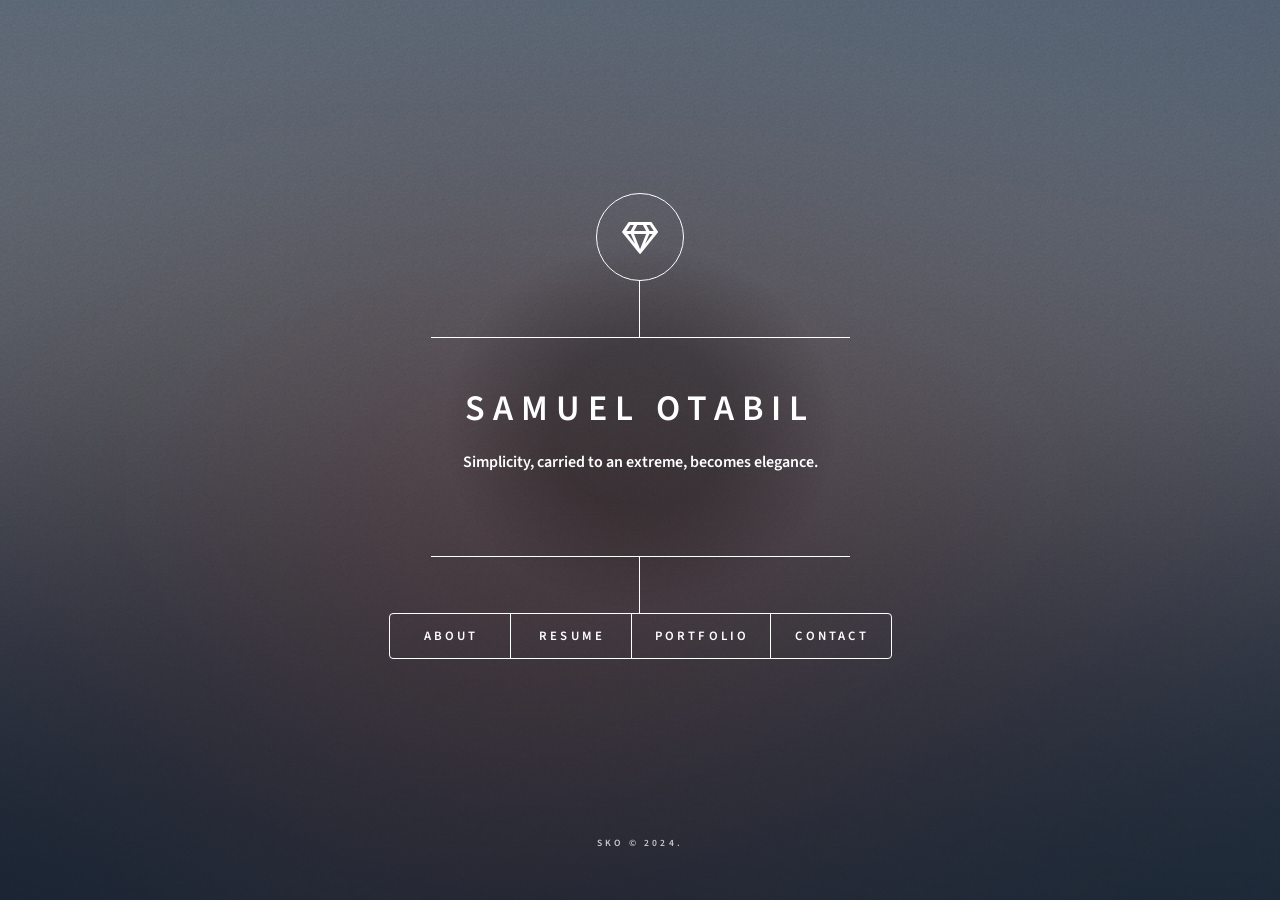
==== index.html @ 0bd9c97e "update content" ====
<!DOCTYPE HTML>

<html>
	<head>
		<title>Samuel Kojo Otabil | PORTFOLIO</title>
		<meta charset="utf-8" />
		<meta name="viewport" content="width=device-width, initial-scale=1, user-scalable=no" />
		<link rel="stylesheet" href="assets/css/main.css" />
		<noscript><link rel="stylesheet" href="assets/css/noscript.css" /></noscript>
	</head>
	<body class="is-preload">

		<!-- Wrapper -->
			<div id="wrapper">

				<!-- Header -->
					<header id="header">
						<div class="logo">
							<span class="icon fa-gem"></span>
						</div>
						<div class="content">
							<div class="inner">
								<h1>SAMUEL OTABIL</h1>
								<b>Simplicity, carried to an extreme, <b>becomes elegance</b>.</p>
								
							</div>
						</div>
						<nav>
							<ul>
								<li><a href="#about">About</a></li>
								<li><a href="#intro">Resume</a></li>
								<li><a href="#work">Portfolio</a></li>
								<li><a href="#contact">Contact</a></li>
								
							</ul>
						</nav>
					</header>

				<!-- Main -->
					<div id="main">

						<!-- Intro -->
						<article id="intro">
							<h2 class="major">Resume</h2>
							<span class="image main"><img src="images/pic01.jpg" alt="Profile Picture" /></span>
							
							<section>
								<h3>Professional Summary</h3>
								<p>A creative and innovative architect with a strong background in designing functional and aesthetically pleasing spaces. Proficient in integrating modern design principles with practical solutions to meet clients' needs. Experienced in managing projects from concept through completion and adept at collaborating with diverse teams.</p>
							</section>
							
							<section>
								<h3>Experience</h3>
								<p>With extensive experience in architectural design, I have successfully led and executed various residential and commercial projects. My expertise includes:</p>
								<ul>
									<li>Developing comprehensive architectural plans and designs.</li>
									<li>Coordinating with clients, engineers, and contractors to ensure project success.</li>
									<li>Utilizing advanced design software and techniques to create innovative solutions.</li>
								</ul>
							</section>
							
							<section>
								<h3>Education</h3>
								<p>Graduated with a degree in Architecture from the Kwame Nkrumah University of Science and Technology - KNUST, where I gained a strong foundation in design principles, and building systems. Relevant coursework included advanced design studio, structural analysis, and urban planning.</p>
							</section>
							
							<section>
								<h3>Skills</h3>
	
								<ul>
									<li>Creative Exploration
										<p>Exploring unique and imaginative architectural concepts to push the boundaries of traditional design.</p>
									</li>
									
									<li>Attention to Detail
										<p>Meticulous focus on every aspect of design and construction to ensure high-quality results.</p>
									</li>
									
									<li>Model Making and Product Design
										<p>Creating physical and digital models to visualize and refine architectural concepts effectively.</p>
									</li>
									
									<li>Artistic Sensibility
										<p>Applying a refined sense of aesthetics to enhance the visual and functional appeal of spaces.</p>
									</li>
								
									<li>Architectural Design and Planning
										<p>Developing comprehensive design plans that balance functionality, aesthetics, and client needs.</p>
									</li>
									
									<li>Proficiency in Revit, AutoCAD, SketchUp, Lumion, Corona, and VRay
										<p>Skilled in using advanced software for detailed design, visualization, and rendering.</p>
									</li>
									
									<li>Strong Understanding of Building Codes and Regulations
										<p>Ensuring designs comply with all relevant codes and regulations for safety and legality.</p>
									</li>
									
									<li>Project Management and Client Relations
										<p>Managing projects efficiently and maintaining clear communication with clients throughout the process.</p>
									</li>
									
									<li>Creative Problem Solving and Innovative Design Solutions
										<p>Finding innovative solutions to design challenges and creating unique architectural solutions.</p>
									</li>
									
									<li>Leadership and Team Collaboration
										<p>Leading and collaborating with teams to drive projects to successful completion.</p>
									</li>
								</ul>
							</section>
							
							<section>
								<h3>Portfolio</h3>
								<p>Explore my <a href="#work">portfolio</a> to see examples of my recent architectural projects and design work.</p>
							</section>
						</article>
						

						<!-- Work -->
						<article id="work">
							<h2 class="major">Work</h2>
							
							<section>
								<h3>Eddie's Residence</h3>
								<span class="image main"><img src="images/project1a.jpg" alt="Eddie's Residence" /></span>
								<button><a href="#project1">See More</a></button>
							</section>
							<br>
							
							<section>
								<h3>Casa Crispina</h3>
								<span class="image main"><img src="images/project2a.jpg" alt="Casa Crispina" /></span>
								<button><a href="#project2">See More</a></button>
							</section>
							<br>
							
							<section>
								<h3>Shama Residence</h3>
								<span class="image main"><img src="images/project3a.jpg" alt="Shama Residence" /></span>
								<button><a href="#project3">See More</a></button>
							</section>
							<br>
							
							<section>
								<h3>Bentsil Residence</h3>
								<span class="image main"><img src="images/project4a.jpg" alt="Bentsil Residence" /></span>
								<button><a href="#project4">See More</a></button>
							</section>
							<br>
							
							<section>
								<h3>Villa Harmonia</h3>
								<span class="image main"><img src="images/project5a.jpg" alt="Villa Harmonia" /></span>
								<button><a href="#project5">See More</a></button>
							</section>
							<br>
						</article>
						
						
						</article>
	<!--Project Pages-->
									
<!--Project 1 Page-->
<article id="project1">
    <section>
        <h3>Eddie's Residence</h3>
        <p>This modern residence was designed with a focus on natural light and open spaces. The use of large windows and minimalist interior design elements creates a seamless blend between indoor and outdoor environments, making it an ideal living space for those who appreciate contemporary aesthetics.</p>
        <span class="image main"><img src="images/project1a.jpg" alt="Eddie's Residence" /></span>
        <span class="image main"><img src="images/project1b.jpg" alt="Eddie's Residence" /></span>
        <span class="image main"><img src="images/project1c.jpg" alt="Eddie's Residence" /></span>
    </section>
</article>

<!--Project 2 Page-->
<article id="project2">
    <section>
        <h3>Casa Crispina</h3>
        <p>Casa Crispina combines traditional architectural elements with modern design techniques. The residence features a unique blend of stone and wood materials, offering a warm and inviting atmosphere. The interior is designed to maximize space while maintaining a cozy and intimate environment.</p>
        <span class="image main"><img src="images/project2a.jpg" alt="Casa Crispina" /></span>
        <span class="image main"><img src="images/project2b.jpg" alt="Casa Crispina" /></span>
        <span class="image main"><img src="images/project2c.jpg" alt="Casa Crispina" /></span>
    </section>
</article>

<!--Project 3 Page-->
<article id="project3">
    <section>
        <h3>Shama Residence</h3>
        <p>Shama Residence is an example of sustainable architecture. The design incorporates eco-friendly materials and energy-efficient systems, making it a model for environmentally conscious living. The residence is both stylish and functional, with an emphasis on reducing the environmental footprint.</p>
        <span class="image main"><img src="images/project3a.jpg" alt="Shama Residence" /></span>
        <span class="image main"><img src="images/project3b.jpg" alt="Shama Residence" /></span>
        <span class="image main"><img src="images/project3c.jpg" alt="Shama Residence" /></span>
        <span class="image main"><img src="images/project3d.jpg" alt="Shama Residence" /></span>
    </section>
</article>

<!--Project 4 Page-->
<article id="project4">
    <section>
        <h3>Bentsil Residence</h3>
        <p>Bentsil Residence is designed to provide luxury living in an urban setting. The residence features high-end finishes, spacious rooms, and a layout that prioritizes both privacy and comfort. Its elegant design is complemented by cutting-edge technology, offering a sophisticated living experience.</p>
        <span class="image main"><img src="images/project4a.jpg" alt="Bentsil Residence" /></span>
        <span class="image main"><img src="images/project4b.jpg" alt="Bentsil Residence" /></span>
        <span class="image main"><img src="images/project4c.jpg" alt="Bentsil Residence" /></span>
        <span class="image main"><img src="images/project4d.jpg" alt="Bentsil Residence" /></span>
        <span class="image main"><img src="images/project4e.jpg" alt="Bentsil Residence" /></span>
    </section>
</article>

<!--Project 5 Page-->
<article id="project5">
    <section>
        <h3>Villa Harmonia</h3>
        <p>Villa Harmonia is a serene retreat located in the countryside. The design emphasizes harmony with nature, featuring expansive gardens, water features, and natural materials. The villa offers a peaceful escape from the city, with spaces designed for relaxation and contemplation.</p>
        <span class="image main"><img src="images/project5a.jpg" alt="Villa Harmonia" /></span>
        <span class="image main"><img src="images/project5b.png" alt="Villa Harmonia" /></span>
        <span class="image main"><img src="images/project5c.png" alt="Villa Harmonia" /></span>
        <span class="image main"><img src="images/project5d.png" alt="Villa Harmonia" /></span>
        <span class="image main"><img src="images/project5e.jpg" alt="Villa Harmonia" /></span>
        <span class="image main"><img src="images/project5f.jpg" alt="Villa Harmonia" /></span>
    </section>
</article>

<!--Project 6 Page-->
<article id="project6">
    <section>
        <h3>Another Villa</h3>
        <p>Another Villa is a modern architectural masterpiece designed to offer luxury and comfort. The villa features sleek lines, open spaces, and an emphasis on indoor-outdoor living. It is an ideal home for those who appreciate contemporary design and high-end amenities.</p>
        <span class="image main"><img src="images/project6a.jpg" alt="Another Villa" /></span>
        <span class="image main"><img src="images/project6b.png" alt="Another Villa" /></span>
        <span class="image main"><img src="images/project6c.png" alt="Another Villa" /></span>
        <span class="image main"><img src="images/project6d.png" alt="Another Villa" /></span>
        <span class="image main"><img src="images/project6e.jpg" alt="Another Villa" /></span>
        <span class="image main"><img src="images/project6f.jpg" alt="Another Villa" /></span>
    </section>
</article>

					
	


	

						
						
						
					


						<!-- About -->
							<article id="about">
								<h2 class="major">About</h2>
								<blockquote style="text-transform:uppercase;">Simplicity, carried to an extreme, <b>becomes elegance</b>.</blockquote>

								<span class="image main"><img src="images/pic03.jpg" alt="image of Samuel Otabil" /></span>
								<p>I am Samuel Kojo Otabil, an aspiring architect deeply passionate about the intersection of art and design. My journey has led me to explore and refine my skills in various creative fields, including music, photography, and architecture. Driven by a meticulous attention to detail, I have also delved into model making and product design.
									<br><br> 
								I believe that true elegance and sophistication in architecture and design emerge from a keen attention to detail and a thoughtful approach. This philosophy guides my work and shapes my exploration within the field.
													
							</p>
							</article>

						<!-- Contact -->
						<article id="contact">
							<h2 class="major">Contact</h2>
							
							<p>If you have any inquiries, project proposals, or just want to connect, feel free to reach out through the social media platforms listed below. I'm always open to discussing new ideas and opportunities.</p>
							
							<ul class="icons">
								<li><a href="#" class="icon brands fa-twitter"><span class="label">Twitter</span></a></li>
								<li><a href="#" class="icon brands fa-facebook-f"><span class="label">Facebook</span></a></li>
								<li><a href="#" class="icon brands fa-instagram"><span class="label">Instagram</span></a></li>
								<li><a href="#" class="icon brands fa-linkedin"><span class="label">Linkedin</span></a></li>
							</ul>
						</article>
						
					</div>

				<!-- Footer -->
					<footer id="footer">
						<p class="copyright"> SKO &copy; 2024</a>.</p>
					</footer>

			</div>

		<!-- BG -->
			<div id="bg"></div>

		<!-- Scripts -->
			<script src="assets/js/jquery.min.js"></script>
			<script src="assets/js/browser.min.js"></script>
			<script src="assets/js/breakpoints.min.js"></script>
			<script src="assets/js/util.js"></script>
			<script src="assets/js/main.js"></script>

	</body>
</html>
---- assets/css/main.css ----
@import url(fontawesome-all.min.css);
@import url("https://fonts.googleapis.com/css?family=Source+Sans+Pro:300italic,600italic,300,600");



html, body, div, span, applet, object,
iframe, h1, h2, h3, h4, h5, h6, p, blockquote,
pre, a, abbr, acronym, address, big, cite,
code, del, dfn, em, img, ins, kbd, q, s, samp,
small, strike, strong, sub, sup, tt, var, b,
u, i, center, dl, dt, dd, ol, ul, li, fieldset,
form, label, legend, table, caption, tbody,
tfoot, thead, tr, th, td, article, aside,
canvas, details, embed, figure, figcaption,
footer, header, hgroup, menu, nav, output, ruby,
section, summary, time, mark, audio, video {
	margin: 0;
	padding: 0;
	border: 0;
	font-size: 100%;
	font: inherit;
	vertical-align: baseline;}

article, aside, details, figcaption, figure,
footer, header, hgroup, menu, nav, section {
	display: block;}

body {
	line-height: 1;
}

ol, ul {
	list-style: none;
}

blockquote, q {
	quotes: none;
}

	blockquote:before, blockquote:after, q:before, q:after {
		content: '';
		content: none;
	}

table {
	border-collapse: collapse;
	border-spacing: 0;
}

body {
	-webkit-text-size-adjust: none;
}

mark {
	background-color: transparent;
	color: inherit;
}

input::-moz-focus-inner {
	border: 0;
	padding: 0;
}

input, select, textarea {
	-moz-appearance: none;
	-webkit-appearance: none;
	-ms-appearance: none;
	appearance: none;
}

/* Basic */

	@-ms-viewport {
		width: device-width;
	}

	@media screen and (max-width: 480px) {

		html, body {
			min-width: 320px;
		}

	}

	html {
		box-sizing: border-box;
	}

	*, *:before, *:after {
		box-sizing: inherit;
	}

	body {
		background: #1b1f22;
	}

		body.is-preload *, body.is-preload *:before, body.is-preload *:after {
			-moz-animation: none !important;
			-webkit-animation: none !important;
			-ms-animation: none !important;
			animation: none !important;
			-moz-transition: none !important;
			-webkit-transition: none !important;
			-ms-transition: none !important;
			transition: none !important;
		}

/* Type */

	html {
		font-size: 16pt;
	}

		@media screen and (max-width: 1680px) {

			html {
				font-size: 12pt;
			}

		}

		@media screen and (max-width: 736px) {

			html {
				font-size: 11pt;
			}

		}

		@media screen and (max-width: 360px) {

			html {
				font-size: 10pt;
			}

		}

	body, input, select, textarea {
		color: #ffffff;
		font-family: "Source Sans Pro", sans-serif;
		font-weight: 300;
		font-size: 1rem;
		line-height: 1.65;
	}

	a {
		-moz-transition: color 0.2s ease-in-out, background-color 0.2s ease-in-out, border-bottom-color 0.2s ease-in-out;
		-webkit-transition: color 0.2s ease-in-out, background-color 0.2s ease-in-out, border-bottom-color 0.2s ease-in-out;
		-ms-transition: color 0.2s ease-in-out, background-color 0.2s ease-in-out, border-bottom-color 0.2s ease-in-out;
		transition: color 0.2s ease-in-out, background-color 0.2s ease-in-out, border-bottom-color 0.2s ease-in-out;
		border-bottom: dotted 1px rgba(255, 255, 255, 0.5);
		text-decoration: none;
		color: inherit;
	}

		a:hover {
			border-bottom-color: transparent;
		}

	strong, b {
		color: #ffffff;
		font-weight: 600;
	}

	em, i {
		font-style: italic;
	}

	p {
		margin: 0 0 2rem 0;
	}

	h1, h2, h3, h4, h5, h6 {
		color: #ffffff;
		font-weight: 600;
		line-height: 1.5;
		margin: 0 0 1rem 0;
		text-transform: uppercase;
		letter-spacing: 0.2rem;
	}

		h1 a, h2 a, h3 a, h4 a, h5 a, h6 a {
			color: inherit;
			text-decoration: none;
		}

		h1.major, h2.major, h3.major, h4.major, h5.major, h6.major {
			border-bottom: solid 1px #ffffff;
			width: -moz-max-content;
			width: -webkit-max-content;
			width: -ms-max-content;
			width: max-content;
			padding-bottom: 0.5rem;
			margin: 0 0 2rem 0;
		}

	h1 {
		font-size: 2.25rem;
		line-height: 1.3;
		letter-spacing: 0.5rem;
	}

	h2 {
		font-size: 1.5rem;
		line-height: 1.4;
		letter-spacing: 0.5rem;
	}

	h3 {
		font-size: 1rem;
	}

	h4 {
		font-size: 0.8rem;
	}

	h5 {
		font-size: 0.7rem;
	}

	h6 {
		font-size: 0.6rem;
	}

	@media screen and (max-width: 736px) {

		h1 {
			font-size: 1.75rem;
			line-height: 1.4;
		}

		h2 {
			font-size: 1.25em;
			line-height: 1.5;
		}

	}

	sub {
		font-size: 0.8rem;
		position: relative;
		top: 0.5rem;
	}

	sup {
		font-size: 0.8rem;
		position: relative;
		top: -0.5rem;
	}

	blockquote {
		border-left: solid 4px #ffffff;
		font-style: italic;
		margin: 0 0 2rem 0;
		padding: 0.5rem 0 0.5rem 2rem;
	}

	code {
		background: rgba(255, 255, 255, 0.075);
		border-radius: 4px;
		font-family: "Courier New", monospace;
		font-size: 0.9rem;
		margin: 0 0.25rem;
		padding: 0.25rem 0.65rem;
	}

	pre {
		-webkit-overflow-scrolling: touch;
		font-family: "Courier New", monospace;
		font-size: 0.9rem;
		margin: 0 0 2rem 0;
	}

		pre code {
			display: block;
			line-height: 1.75;
			padding: 1rem 1.5rem;
			overflow-x: auto;
		}

	hr {
		border: 0;
		border-bottom: solid 1px #ffffff;
		margin: 2.75rem 0;
	}

	.align-left {
		text-align: left;
	}

	.align-center {
		text-align: center;
	}

	.align-right {
		text-align: right;
	}

/* Form */

	form {
		margin: 0 0 2rem 0;
	}

		form > :last-child {
			margin-bottom: 0;
		}

		form > .fields {
			display: -moz-flex;
			display: -webkit-flex;
			display: -ms-flex;
			display: flex;
			-moz-flex-wrap: wrap;
			-webkit-flex-wrap: wrap;
			-ms-flex-wrap: wrap;
			flex-wrap: wrap;
			width: calc(100% + 3rem);
			margin: -1.5rem 0 2rem -1.5rem;
		}

			form > .fields > .field {
				-moz-flex-grow: 0;
				-webkit-flex-grow: 0;
				-ms-flex-grow: 0;
				flex-grow: 0;
				-moz-flex-shrink: 0;
				-webkit-flex-shrink: 0;
				-ms-flex-shrink: 0;
				flex-shrink: 0;
				padding: 1.5rem 0 0 1.5rem;
				width: calc(100% - 1.5rem);
			}

				form > .fields > .field.half {
					width: calc(50% - 0.75rem);
				}

				form > .fields > .field.third {
					width: calc(100%/3 - 0.5rem);
				}

				form > .fields > .field.quarter {
					width: calc(25% - 0.375rem);
				}

		@media screen and (max-width: 480px) {

			form > .fields {
				width: calc(100% + 3rem);
				margin: -1.5rem 0 2rem -1.5rem;
			}

				form > .fields > .field {
					padding: 1.5rem 0 0 1.5rem;
					width: calc(100% - 1.5rem);
				}

					form > .fields > .field.half {
						width: calc(100% - 1.5rem);
					}

					form > .fields > .field.third {
						width: calc(100% - 1.5rem);
					}

					form > .fields > .field.quarter {
						width: calc(100% - 1.5rem);
					}

		}

	label {
		color: #ffffff;
		display: block;
		font-size: 0.8rem;
		font-weight: 300;
		letter-spacing: 0.2rem;
		line-height: 1.5;
		margin: 0 0 1rem 0;
		text-transform: uppercase;
	}

	input[type="text"],
	input[type="password"],
	input[type="email"],
	input[type="tel"],
	select,
	textarea {
		-moz-appearance: none;
		-webkit-appearance: none;
		-ms-appearance: none;
		appearance: none;
		-moz-transition: border-color 0.2s ease-in-out, box-shadow 0.2s ease-in-out, background-color 0.2s ease-in-out;
		-webkit-transition: border-color 0.2s ease-in-out, box-shadow 0.2s ease-in-out, background-color 0.2s ease-in-out;
		-ms-transition: border-color 0.2s ease-in-out, box-shadow 0.2s ease-in-out, background-color 0.2s ease-in-out;
		transition: border-color 0.2s ease-in-out, box-shadow 0.2s ease-in-out, background-color 0.2s ease-in-out;
		background-color: transparent;
		border-radius: 4px;
		border: solid 1px #ffffff;
		color: inherit;
		display: block;
		outline: 0;
		padding: 0 1rem;
		text-decoration: none;
		width: 100%;
	}

		input[type="text"]:invalid,
		input[type="password"]:invalid,
		input[type="email"]:invalid,
		input[type="tel"]:invalid,
		select:invalid,
		textarea:invalid {
			box-shadow: none;
		}

		input[type="text"]:focus,
		input[type="password"]:focus,
		input[type="email"]:focus,
		input[type="tel"]:focus,
		select:focus,
		textarea:focus {
			background: rgba(255, 255, 255, 0.075);
			border-color: #ffffff;
			box-shadow: 0 0 0 1px #ffffff;
		}

	select {
		background-image: url("data:image/svg+xml;charset=utf8,%3Csvg xmlns='http://www.w3.org/2000/svg' width='40' height='40' preserveAspectRatio='none' viewBox='0 0 40 40'%3E%3Cpath d='M9.4,12.3l10.4,10.4l10.4-10.4c0.2-0.2,0.5-0.4,0.9-0.4c0.3,0,0.6,0.1,0.9,0.4l3.3,3.3c0.2,0.2,0.4,0.5,0.4,0.9 c0,0.4-0.1,0.6-0.4,0.9L20.7,31.9c-0.2,0.2-0.5,0.4-0.9,0.4c-0.3,0-0.6-0.1-0.9-0.4L4.3,17.3c-0.2-0.2-0.4-0.5-0.4-0.9 c0-0.4,0.1-0.6,0.4-0.9l3.3-3.3c0.2-0.2,0.5-0.4,0.9-0.4S9.1,12.1,9.4,12.3z' fill='%23ffffff' /%3E%3C/svg%3E");
		background-size: 1.25rem;
		background-repeat: no-repeat;
		background-position: calc(100% - 1rem) center;
		height: 2.75rem;
		padding-right: 2.75rem;
		text-overflow: ellipsis;
	}

		select option {
			color: #ffffff;
			background: #1b1f22;
		}

		select:focus::-ms-value {
			background-color: transparent;
		}

		select::-ms-expand {
			display: none;
		}

	input[type="text"],
	input[type="password"],
	input[type="email"],
	select {
		height: 2.75rem;
	}

	textarea {
		padding: 0.75rem 1rem;
	}

	input[type="checkbox"],
	input[type="radio"] {
		-moz-appearance: none;
		-webkit-appearance: none;
		-ms-appearance: none;
		appearance: none;
		display: block;
		float: left;
		margin-right: -2rem;
		opacity: 0;
		width: 1rem;
		z-index: -1;
	}

		input[type="checkbox"] + label,
		input[type="radio"] + label {
			text-decoration: none;
			-moz-user-select: none;
			-webkit-user-select: none;
			-ms-user-select: none;
			user-select: none;
			color: #ffffff;
			cursor: pointer;
			display: inline-block;
			font-size: 0.8rem;
			font-weight: 300;
			margin: 0 0 0.5rem 0;
			padding-left: 2.65rem;
			padding-right: 0.75rem;
			position: relative;
		}

			input[type="checkbox"] + label:before,
			input[type="radio"] + label:before {
				-moz-osx-font-smoothing: grayscale;
				-webkit-font-smoothing: antialiased;
				display: inline-block;
				font-style: normal;
				font-variant: normal;
				text-rendering: auto;
				line-height: 1;
				text-transform: none !important;
				font-family: 'Font Awesome 5 Free';
				font-weight: 900;
			}

			input[type="checkbox"] + label:before,
			input[type="radio"] + label:before {
				-moz-transition: border-color 0.2s ease-in-out, box-shadow 0.2s ease-in-out, background-color 0.2s ease-in-out;
				-webkit-transition: border-color 0.2s ease-in-out, box-shadow 0.2s ease-in-out, background-color 0.2s ease-in-out;
				-ms-transition: border-color 0.2s ease-in-out, box-shadow 0.2s ease-in-out, background-color 0.2s ease-in-out;
				transition: border-color 0.2s ease-in-out, box-shadow 0.2s ease-in-out, background-color 0.2s ease-in-out;
				border-radius: 4px;
				border: solid 1px #ffffff;
				content: '';
				display: inline-block;
				height: 1.65rem;
				left: 0;
				line-height: 1.65rem;
				position: absolute;
				text-align: center;
				top: -0.15rem;
				width: 1.65rem;
			}

		input[type="checkbox"]:checked + label:before,
		input[type="radio"]:checked + label:before {
			background: #ffffff !important;
			border-color: #ffffff !important;
			color: #1b1f22;
			content: '\f00c';
		}

		input[type="checkbox"]:focus + label:before,
		input[type="radio"]:focus + label:before {
			background: rgba(255, 255, 255, 0.075);
			border-color: #ffffff;
			box-shadow: 0 0 0 1px #ffffff;
		}

	input[type="checkbox"] + label:before {
		border-radius: 4px;
	}

	input[type="radio"] + label:before {
		border-radius: 100%;
	}

	::-webkit-input-placeholder {
		color: rgba(255, 255, 255, 0.5) !important;
		opacity: 1.0;
	}

	:-moz-placeholder {
		color: rgba(255, 255, 255, 0.5) !important;
		opacity: 1.0;
	}

	::-moz-placeholder {
		color: rgba(255, 255, 255, 0.5) !important;
		opacity: 1.0;
	}

	:-ms-input-placeholder {
		color: rgba(255, 255, 255, 0.5) !important;
		opacity: 1.0;
	}

	.formerize-placeholder {
		color: rgba(255, 255, 255, 0.5) !important;
		opacity: 1.0;
	}

/* Box */

	.box {
		border-radius: 4px;
		border: solid 1px #ffffff;
		margin-bottom: 2rem;
		padding: 1.5em;
	}

		.box > :last-child,
		.box > :last-child > :last-child,
		.box > :last-child > :last-child > :last-child {
			margin-bottom: 0;
		}

		.box.alt {
			border: 0;
			border-radius: 0;
			padding: 0;
		}

/* Icon */

	.icon {
		text-decoration: none;
		border-bottom: none;
		position: relative;
	}

		.icon:before {
			-moz-osx-font-smoothing: grayscale;
			-webkit-font-smoothing: antialiased;
			display: inline-block;
			font-style: normal;
			font-variant: normal;
			text-rendering: auto;
			line-height: 1;
			text-transform: none !important;
			font-family: 'Font Awesome 5 Free';
			font-weight: 400;
		}

		.icon > .label {
			display: none;
		}

		.icon:before {
			line-height: inherit;
		}

		.icon.solid:before {
			font-weight: 900;
		}

		.icon.brands:before {
			font-family: 'Font Awesome 5 Brands';
		}

/* Image */

	.image {
		border-radius: 4px;
		border: 0;
		display: inline-block;
		position: relative;
	}

		.image:before {
			pointer-events: none;
			background-image: url("../../images/overlay.png");
			background-color: rgba(19, 21, 25, 0.5);
			border-radius: 4px;
			content: '';
			display: block;
			height: 100%;
			left: 0;
			opacity: 0.5;
			position: absolute;
			top: 0;
			width: 100%;
		}

		.image img {
			border-radius: 4px;
			display: block;
		}

		.image.left, .image.right {
			max-width: 40%;
		}

			.image.left img, .image.right img {
				width: 100%;
			}

		.image.left {
			float: left;
			padding: 0 1.5em 1em 0;
			top: 0.25em;
		}

		.image.right {
			float: right;
			padding: 0 0 1em 1.5em;
			top: 0.25em;
		}

		.image.fit {
			display: block;
			margin: 0 0 2rem 0;
			width: 100%;
		}

			.image.fit img {
				width: 100%;
			}

		.image.main {
			display: block;
			margin: 2.5rem 0;
			width: 100%;
		}

			.image.main img {
				width: 100%;
			}

		@media screen and (max-width: 736px) {

			.image.main {
				margin: 2rem 0;
			}

		}

		@media screen and (max-width: 480px) {

			.image.main {
				margin: 1.5rem 0;
			}

		}

/* List */

	ol {
		list-style: decimal;
		margin: 0 0 2rem 0;
		padding-left: 1.25em;
	}

		ol li {
			padding-left: 0.25em;
		}

	ul {
		list-style: disc;
		margin: 0 0 2rem 0;
		padding-left: 1em;
	}

		ul li {
			padding-left: 0.5em;
		}

		ul.alt {
			list-style: none;
			padding-left: 0;
		}

			ul.alt li {
				border-top: solid 1px #ffffff;
				padding: 0.5em 0;
			}

				ul.alt li:first-child {
					border-top: 0;
					padding-top: 0;
				}

	dl {
		margin: 0 0 2rem 0;
	}

		dl dt {
			display: block;
			font-weight: 600;
			margin: 0 0 1rem 0;
		}

		dl dd {
			margin-left: 2rem;
		}

/* Actions */

	ul.actions {
		display: -moz-flex;
		display: -webkit-flex;
		display: -ms-flex;
		display: flex;
		cursor: default;
		list-style: none;
		margin-left: -1rem;
		padding-left: 0;
	}

		ul.actions li {
			padding: 0 0 0 1rem;
			vertical-align: middle;
		}

		ul.actions.special {
			-moz-justify-content: center;
			-webkit-justify-content: center;
			-ms-justify-content: center;
			justify-content: center;
			width: 100%;
			margin-left: 0;
		}

			ul.actions.special li:first-child {
				padding-left: 0;
			}

		ul.actions.stacked {
			-moz-flex-direction: column;
			-webkit-flex-direction: column;
			-ms-flex-direction: column;
			flex-direction: column;
			margin-left: 0;
		}

			ul.actions.stacked li {
				padding: 1.3rem 0 0 0;
			}

				ul.actions.stacked li:first-child {
					padding-top: 0;
				}

		ul.actions.fit {
			width: calc(100% + 1rem);
		}

			ul.actions.fit li {
				-moz-flex-grow: 1;
				-webkit-flex-grow: 1;
				-ms-flex-grow: 1;
				flex-grow: 1;
				-moz-flex-shrink: 1;
				-webkit-flex-shrink: 1;
				-ms-flex-shrink: 1;
				flex-shrink: 1;
				width: 100%;
			}

				ul.actions.fit li > * {
					width: 100%;
				}

			ul.actions.fit.stacked {
				width: 100%;
			}

		@media screen and (max-width: 480px) {

			ul.actions:not(.fixed) {
				-moz-flex-direction: column;
				-webkit-flex-direction: column;
				-ms-flex-direction: column;
				flex-direction: column;
				margin-left: 0;
				width: 100% !important;
			}

				ul.actions:not(.fixed) li {
					-moz-flex-grow: 1;
					-webkit-flex-grow: 1;
					-ms-flex-grow: 1;
					flex-grow: 1;
					-moz-flex-shrink: 1;
					-webkit-flex-shrink: 1;
					-ms-flex-shrink: 1;
					flex-shrink: 1;
					padding: 1rem 0 0 0;
					text-align: center;
					width: 100%;
				}

					ul.actions:not(.fixed) li > * {
						width: 100%;
					}

					ul.actions:not(.fixed) li:first-child {
						padding-top: 0;
					}

					ul.actions:not(.fixed) li input[type="submit"],
					ul.actions:not(.fixed) li input[type="reset"],
					ul.actions:not(.fixed) li input[type="button"],
					ul.actions:not(.fixed) li button,
					ul.actions:not(.fixed) li .button {
						width: 100%;
					}

						ul.actions:not(.fixed) li input[type="submit"].icon:before,
						ul.actions:not(.fixed) li input[type="reset"].icon:before,
						ul.actions:not(.fixed) li input[type="button"].icon:before,
						ul.actions:not(.fixed) li button.icon:before,
						ul.actions:not(.fixed) li .button.icon:before {
							margin-left: -0.5em;
						}

		}

/* Icons */

	ul.icons {
		cursor: default;
		list-style: none;
		padding-left: 0;
	}

		ul.icons li {
			display: inline-block;
			padding: 0 0.75em 0 0;
		}

			ul.icons li:last-child {
				padding-right: 0;
			}

			ul.icons li a {
				border-radius: 100%;
				box-shadow: inset 0 0 0 1px #ffffff;
				display: inline-block;
				height: 2.25rem;
				line-height: 2.25rem;
				text-align: center;
				width: 2.25rem;
			}

				ul.icons li a:hover {
					background-color: rgba(255, 255, 255, 0.075);
				}

				ul.icons li a:active {
					background-color: rgba(255, 255, 255, 0.175);
				}

/* Table */

	.table-wrapper {
		-webkit-overflow-scrolling: touch;
		overflow-x: auto;
	}

	table {
		margin: 0 0 2rem 0;
		width: 100%;
	}

		table tbody tr {
			border: solid 1px #ffffff;
			border-left: 0;
			border-right: 0;
		}

			table tbody tr:nth-child(2n + 1) {
				background-color: rgba(255, 255, 255, 0.075);
			}

		table td {
			padding: 0.75em 0.75em;
		}

		table th {
			color: #ffffff;
			font-size: 0.9em;
			font-weight: 600;
			padding: 0 0.75em 0.75em 0.75em;
			text-align: left;
		}

		table thead {
			border-bottom: solid 2px #ffffff;
		}

		table tfoot {
			border-top: solid 2px #ffffff;
		}

		table.alt {
			border-collapse: separate;
		}

			table.alt tbody tr td {
				border: solid 1px #ffffff;
				border-left-width: 0;
				border-top-width: 0;
			}

				table.alt tbody tr td:first-child {
					border-left-width: 1px;
				}

			table.alt tbody tr:first-child td {
				border-top-width: 1px;
			}

			table.alt thead {
				border-bottom: 0;
			}

			table.alt tfoot {
				border-top: 0;
			}

/* Button */

	input[type="submit"],
	input[type="reset"],
	input[type="button"],
	button,
	.button {
		-moz-appearance: none;
		-webkit-appearance: none;
		-ms-appearance: none;
		appearance: none;
		-moz-transition: background-color 0.2s ease-in-out, color 0.2s ease-in-out;
		-webkit-transition: background-color 0.2s ease-in-out, color 0.2s ease-in-out;
		-ms-transition: background-color 0.2s ease-in-out, color 0.2s ease-in-out;
		transition: background-color 0.2s ease-in-out, color 0.2s ease-in-out;
		background-color: transparent;
		border-radius: 4px;
		border: 0;
		box-shadow: inset 0 0 0 1px #ffffff;
		color: #ffffff !important;
		cursor: pointer;
		display: inline-block;
		font-size: 0.8rem;
		font-weight: 300;
		height: 2.75rem;
		letter-spacing: 0.2rem;
		line-height: 2.75rem;
		outline: 0;
		padding: 0 1.25rem 0 1.35rem;
		text-align: center;
		text-decoration: none;
		text-transform: uppercase;
		white-space: nowrap;
	}

		input[type="submit"]:hover,
		input[type="reset"]:hover,
		input[type="button"]:hover,
		button:hover,
		.button:hover {
			background-color: rgba(255, 255, 255, 0.075);
		}

		input[type="submit"]:active,
		input[type="reset"]:active,
		input[type="button"]:active,
		button:active,
		.button:active {
			background-color: rgba(255, 255, 255, 0.175);
		}

		input[type="submit"].icon:before,
		input[type="reset"].icon:before,
		input[type="button"].icon:before,
		button.icon:before,
		.button.icon:before {
			margin-right: 0.5em;
		}

		input[type="submit"].fit,
		input[type="reset"].fit,
		input[type="button"].fit,
		button.fit,
		.button.fit {
			width: 100%;
		}

		input[type="submit"].small,
		input[type="reset"].small,
		input[type="button"].small,
		button.small,
		.button.small {
			font-size: 0.6rem;
			height: 2.0625rem;
			line-height: 2.0625rem;
		}

		input[type="submit"].primary,
		input[type="reset"].primary,
		input[type="button"].primary,
		button.primary,
		.button.primary {
			background-color: #ffffff;
			color: #1b1f22 !important;
			font-weight: 600;
		}

		input[type="submit"].disabled, input[type="submit"]:disabled,
		input[type="reset"].disabled,
		input[type="reset"]:disabled,
		input[type="button"].disabled,
		input[type="button"]:disabled,
		button.disabled,
		button:disabled,
		.button.disabled,
		.button:disabled {
			pointer-events: none;
			cursor: default;
			opacity: 0.25;
		}

	input[type="submit"],
	input[type="reset"],
	input[type="button"],
	button {
		line-height: calc(2.75rem - 2px);
	}

/* BG */

	#bg {
		-moz-transform: scale(1.0);
		-webkit-transform: scale(1.0);
		-ms-transform: scale(1.0);
		transform: scale(1.0);
		-webkit-backface-visibility: hidden;
		position: fixed;
		top: 0;
		left: 0;
		width: 100%;
		height: 100vh;
		z-index: 1;
	}

		#bg:before, #bg:after {
			content: '';
			display: block;
			position: absolute;
			top: 0;
			left: 0;
			width: 100%;
			height: 100%;
		}

		#bg:before {
			-moz-transition: background-color 2.5s ease-in-out;
			-webkit-transition: background-color 2.5s ease-in-out;
			-ms-transition: background-color 2.5s ease-in-out;
			transition: background-color 2.5s ease-in-out;
			-moz-transition-delay: 0.75s;
			-webkit-transition-delay: 0.75s;
			-ms-transition-delay: 0.75s;
			transition-delay: 0.75s;
			background-image: linear-gradient(to top, rgba(19, 21, 25, 0.5), rgba(19, 21, 25, 0.5)), url("../../images/overlay.png");
			background-size: auto,
 256px 256px;
			background-position: center,
 center;
			background-repeat: no-repeat,
 repeat;
			z-index: 2;
		}

		#bg:after {
			-moz-transform: scale(1.125);
			-webkit-transform: scale(1.125);
			-ms-transform: scale(1.125);
			transform: scale(1.125);
			-moz-transition: -moz-transform 0.325s ease-in-out, -moz-filter 0.325s ease-in-out;
			-webkit-transition: -webkit-transform 0.325s ease-in-out, -webkit-filter 0.325s ease-in-out;
			-ms-transition: -ms-transform 0.325s ease-in-out, -ms-filter 0.325s ease-in-out;
			transition: transform 0.325s ease-in-out, filter 0.325s ease-in-out;
			background-image: url("../../images/bg.jpg");
			background-position: center;
			background-size: cover;
			background-repeat: no-repeat;
			z-index: 1;
		}

		body.is-article-visible #bg:after {
			-moz-transform: scale(1.0825);
			-webkit-transform: scale(1.0825);
			-ms-transform: scale(1.0825);
			transform: scale(1.0825);
			-moz-filter: blur(0.2rem);
			-webkit-filter: blur(0.2rem);
			-ms-filter: blur(0.2rem);
			filter: blur(0.2rem);
		}

		body.is-preload #bg:before {
			background-color: #000000;
		}

/* Wrapper */

	#wrapper {
		display: -moz-flex;
		display: -webkit-flex;
		display: -ms-flex;
		display: flex;
		-moz-flex-direction: column;
		-webkit-flex-direction: column;
		-ms-flex-direction: column;
		flex-direction: column;
		-moz-align-items: center;
		-webkit-align-items: center;
		-ms-align-items: center;
		align-items: center;
		-moz-justify-content: space-between;
		-webkit-justify-content: space-between;
		-ms-justify-content: space-between;
		justify-content: space-between;
		position: relative;
		min-height: 100vh;
		width: 100%;
		padding: 4rem 2rem;
		z-index: 3;
	}

		#wrapper:before {
			content: '';
			display: block;
		}

		@media screen and (max-width: 1680px) {

			#wrapper {
				padding: 3rem 2rem;
			}

		}

		@media screen and (max-width: 736px) {

			#wrapper {
				padding: 2rem 1rem;
			}

		}

		@media screen and (max-width: 480px) {

			#wrapper {
				padding: 1rem;
			}

		}

/* Header */

	#header {
		display: -moz-flex;
		display: -webkit-flex;
		display: -ms-flex;
		display: flex;
		-moz-flex-direction: column;
		-webkit-flex-direction: column;
		-ms-flex-direction: column;
		flex-direction: column;
		-moz-align-items: center;
		-webkit-align-items: center;
		-ms-align-items: center;
		align-items: center;
		-moz-transition: -moz-transform 0.325s ease-in-out, -moz-filter 0.325s ease-in-out, opacity 0.325s ease-in-out;
		-webkit-transition: -webkit-transform 0.325s ease-in-out, -webkit-filter 0.325s ease-in-out, opacity 0.325s ease-in-out;
		-ms-transition: -ms-transform 0.325s ease-in-out, -ms-filter 0.325s ease-in-out, opacity 0.325s ease-in-out;
		transition: transform 0.325s ease-in-out, filter 0.325s ease-in-out, opacity 0.325s ease-in-out;
		background-image: -moz-radial-gradient(rgba(0, 0, 0, 0.25) 25%, rgba(0, 0, 0, 0) 55%);
		background-image: -webkit-radial-gradient(rgba(0, 0, 0, 0.25) 25%, rgba(0, 0, 0, 0) 55%);
		background-image: -ms-radial-gradient(rgba(0, 0, 0, 0.25) 25%, rgba(0, 0, 0, 0) 55%);
		background-image: radial-gradient(rgba(0, 0, 0, 0.25) 25%, rgba(0, 0, 0, 0) 55%);
		max-width: 100%;
		text-align: center;
	}

		#header > * {
			-moz-transition: opacity 0.325s ease-in-out;
			-webkit-transition: opacity 0.325s ease-in-out;
			-ms-transition: opacity 0.325s ease-in-out;
			transition: opacity 0.325s ease-in-out;
			position: relative;
			margin-top: 3.5rem;
		}

			#header > *:before {
				content: '';
				display: block;
				position: absolute;
				top: calc(-3.5rem - 1px);
				left: calc(50% - 1px);
				width: 1px;
				height: calc(3.5rem + 1px);
				background: #ffffff;
			}

		#header > :first-child {
			margin-top: 0;
		}

			#header > :first-child:before {
				display: none;
			}

		#header .logo {
			width: 5.5rem;
			height: 5.5rem;
			line-height: 5.5rem;
			border: solid 1px #ffffff;
			border-radius: 100%;
		}

			#header .logo .icon:before {
				font-size: 2rem;
			}

		#header .content {
			border-style: solid;
			border-color: #ffffff;
			border-top-width: 1px;
			border-bottom-width: 1px;
			max-width: 100%;
		}

			#header .content .inner {
				-moz-transition: max-height 0.75s ease, padding 0.75s ease, opacity 0.325s ease-in-out;
				-webkit-transition: max-height 0.75s ease, padding 0.75s ease, opacity 0.325s ease-in-out;
				-ms-transition: max-height 0.75s ease, padding 0.75s ease, opacity 0.325s ease-in-out;
				transition: max-height 0.75s ease, padding 0.75s ease, opacity 0.325s ease-in-out;
				-moz-transition-delay: 0.25s;
				-webkit-transition-delay: 0.25s;
				-ms-transition-delay: 0.25s;
				transition-delay: 0.25s;
				padding: 3rem 2rem;
				max-height: 40rem;
				overflow: hidden;
			}

				#header .content .inner > :last-child {
					margin-bottom: 0;
				}

			#header .content p {
				text-transform: uppercase;
				letter-spacing: 0.2rem;
				font-size: 0.8rem;
				line-height: 2;
			}

		#header nav ul {
			display: -moz-flex;
			display: -webkit-flex;
			display: -ms-flex;
			display: flex;
			margin-bottom: 0;
			list-style: none;
			padding-left: 0;
			border: solid 1px #ffffff;
			border-radius: 4px;
		}

			#header nav ul li {
				padding-left: 0;
				border-left: solid 1px #ffffff;
			}

				#header nav ul li:first-child {
					border-left: 0;
				}

				#header nav ul li a {
					display: block;
					min-width: 7.5rem;
					height: 2.75rem;
					line-height: 2.75rem;
					padding: 0 1.25rem 0 1.45rem;
					text-transform: uppercase;
					letter-spacing: 0.2rem;
					font-size: 0.8rem;
					border-bottom: 0;
				}

					#header nav ul li a:hover {
						background-color: rgba(255, 255, 255, 0.075);
					}

					#header nav ul li a:active {
						background-color: rgba(255, 255, 255, 0.175);
					}

		#header nav.use-middle:after {
			content: '';
			display: block;
			position: absolute;
			top: 0;
			left: calc(50% - 1px);
			width: 1px;
			height: 100%;
			background: #ffffff;
		}

		#header nav.use-middle ul li.is-middle {
			border-left: 0;
		}

		body.is-article-visible #header {
			-moz-transform: scale(0.95);
			-webkit-transform: scale(0.95);
			-ms-transform: scale(0.95);
			transform: scale(0.95);
			-moz-filter: blur(0.1rem);
			-webkit-filter: blur(0.1rem);
			-ms-filter: blur(0.1rem);
			filter: blur(0.1rem);
			opacity: 0;
		}

		body.is-preload #header {
			-moz-filter: blur(0.125rem);
			-webkit-filter: blur(0.125rem);
			-ms-filter: blur(0.125rem);
			filter: blur(0.125rem);
		}

			body.is-preload #header > * {
				opacity: 0;
			}

			body.is-preload #header .content .inner {
				max-height: 0;
				padding-top: 0;
				padding-bottom: 0;
				opacity: 0;
			}

		@media screen and (max-width: 980px) {

			#header .content p br {
				display: none;
			}

		}

		@media screen and (max-width: 736px) {

			#header > * {
				margin-top: 2rem;
			}

				#header > *:before {
					top: calc(-2rem - 1px);
					height: calc(2rem + 1px);
				}

			#header .logo {
				width: 4.75rem;
				height: 4.75rem;
				line-height: 4.75rem;
			}

				#header .logo .icon:before {
					font-size: 1.75rem;
				}

			#header .content .inner {
				padding: 2.5rem 1rem;
			}

			#header .content p {
				line-height: 1.875;
			}

		}

		@media screen and (max-width: 480px) {

			#header {
				padding: 1.5rem 0;
			}

				#header .content .inner {
					padding: 2.5rem 0;
				}

				#header nav ul {
					-moz-flex-direction: column;
					-webkit-flex-direction: column;
					-ms-flex-direction: column;
					flex-direction: column;
					min-width: 10rem;
					max-width: 100%;
				}

					#header nav ul li {
						border-left: 0;
						border-top: solid 1px #ffffff;
					}

						#header nav ul li:first-child {
							border-top: 0;
						}

						#header nav ul li a {
							height: 3rem;
							line-height: 3rem;
							min-width: 0;
							width: 100%;
						}

				#header nav.use-middle:after {
					display: none;
				}

		}

/* Main */

	#main {
		-moz-flex-grow: 1;
		-webkit-flex-grow: 1;
		-ms-flex-grow: 1;
		flex-grow: 1;
		-moz-flex-shrink: 1;
		-webkit-flex-shrink: 1;
		-ms-flex-shrink: 1;
		flex-shrink: 1;
		display: -moz-flex;
		display: -webkit-flex;
		display: -ms-flex;
		display: flex;
		-moz-align-items: center;
		-webkit-align-items: center;
		-ms-align-items: center;
		align-items: center;
		-moz-justify-content: center;
		-webkit-justify-content: center;
		-ms-justify-content: center;
		justify-content: center;
		-moz-flex-direction: column;
		-webkit-flex-direction: column;
		-ms-flex-direction: column;
		flex-direction: column;
		position: relative;
		max-width: 100%;
		z-index: 3;
	}

		#main article {
			-moz-transform: translateY(0.25rem);
			-webkit-transform: translateY(0.25rem);
			-ms-transform: translateY(0.25rem);
			transform: translateY(0.25rem);
			-moz-transition: opacity 0.325s ease-in-out, -moz-transform 0.325s ease-in-out;
			-webkit-transition: opacity 0.325s ease-in-out, -webkit-transform 0.325s ease-in-out;
			-ms-transition: opacity 0.325s ease-in-out, -ms-transform 0.325s ease-in-out;
			transition: opacity 0.325s ease-in-out, transform 0.325s ease-in-out;
			padding: 4.5rem 2.5rem 1.5rem 2.5rem ;
			position: relative;
			width: 40rem;
			max-width: 100%;
			background-color: rgba(27, 31, 34, 0.85);
			border-radius: 4px;
			opacity: 0;
		}

			#main article.active {
				-moz-transform: translateY(0);
				-webkit-transform: translateY(0);
				-ms-transform: translateY(0);
				transform: translateY(0);
				opacity: 1;
			}

			#main article .close {
				display: block;
				position: absolute;
				top: 0;
				right: 0;
				width: 4rem;
				height: 4rem;
				cursor: pointer;
				text-indent: 4rem;
				overflow: hidden;
				white-space: nowrap;
			}

				#main article .close:before {
					-moz-transition: background-color 0.2s ease-in-out;
					-webkit-transition: background-color 0.2s ease-in-out;
					-ms-transition: background-color 0.2s ease-in-out;
					transition: background-color 0.2s ease-in-out;
					content: '';
					display: block;
					position: absolute;
					top: 0.75rem;
					left: 0.75rem;
					width: 2.5rem;
					height: 2.5rem;
					border-radius: 100%;
					background-position: center;
					background-image: url("data:image/svg+xml;charset=utf8,%3Csvg xmlns='http://www.w3.org/2000/svg' xmlns:xlink='http://www.w3.org/1999/xlink' width='20px' height='20px' viewBox='0 0 20 20' zoomAndPan='disable'%3E%3Cstyle%3Eline %7B stroke: %23ffffff%3B stroke-width: 1%3B %7D%3C/style%3E%3Cline x1='2' y1='2' x2='18' y2='18' /%3E%3Cline x1='18' y1='2' x2='2' y2='18' /%3E%3C/svg%3E");
					background-size: 20px 20px;
					background-repeat: no-repeat;
				}

				#main article .close:hover:before {
					background-color: rgba(255, 255, 255, 0.075);
				}

				#main article .close:active:before {
					background-color: rgba(255, 255, 255, 0.175);
				}

		@media screen and (max-width: 736px) {

			#main article {
				padding: 3.5rem 2rem 0.5rem 2rem ;
			}

				#main article .close:before {
					top: 0.875rem;
					left: 0.875rem;
					width: 2.25rem;
					height: 2.25rem;
					background-size: 14px 14px;
				}

		}

		@media screen and (max-width: 480px) {

			#main article {
				padding: 3rem 1.5rem 0.5rem 1.5rem ;
			}

		}

/* Footer */

	#footer {
		-moz-transition: -moz-transform 0.325s ease-in-out, -moz-filter 0.325s ease-in-out, opacity 0.325s ease-in-out;
		-webkit-transition: -webkit-transform 0.325s ease-in-out, -webkit-filter 0.325s ease-in-out, opacity 0.325s ease-in-out;
		-ms-transition: -ms-transform 0.325s ease-in-out, -ms-filter 0.325s ease-in-out, opacity 0.325s ease-in-out;
		transition: transform 0.325s ease-in-out, filter 0.325s ease-in-out, opacity 0.325s ease-in-out;
		width: 100%;
		max-width: 100%;
		margin-top: 2rem;
		text-align: center;
	}

		#footer .copyright {
			letter-spacing: 0.2rem;
			font-size: 0.6rem;
			opacity: 0.75;
			margin-bottom: 0;
			text-transform: uppercase;
		}

		body.is-article-visible #footer {
			-moz-transform: scale(0.95);
			-webkit-transform: scale(0.95);
			-ms-transform: scale(0.95);
			transform: scale(0.95);
			-moz-filter: blur(0.1rem);
			-webkit-filter: blur(0.1rem);
			-ms-filter: blur(0.1rem);
			filter: blur(0.1rem);
			opacity: 0;
		}

		body.is-preload #footer {
			opacity: 0;
		}
---- assets/css/noscript.css ----
/* BG */

	body.is-preload #bg:before {
		background-color: transparent;
	}

/* Header */

	body.is-preload #header {
		-moz-filter: none;
		-webkit-filter: none;
		-ms-filter: none;
		filter: none;
	}

		body.is-preload #header > * {
			opacity: 1;
		}

		body.is-preload #header .content .inner {
			max-height: none;
			padding: 3rem 2rem;
			opacity: 1;
		}

/* Main */

	#main article {
		opacity: 1;
		margin: 4rem 0 0 0;
	}
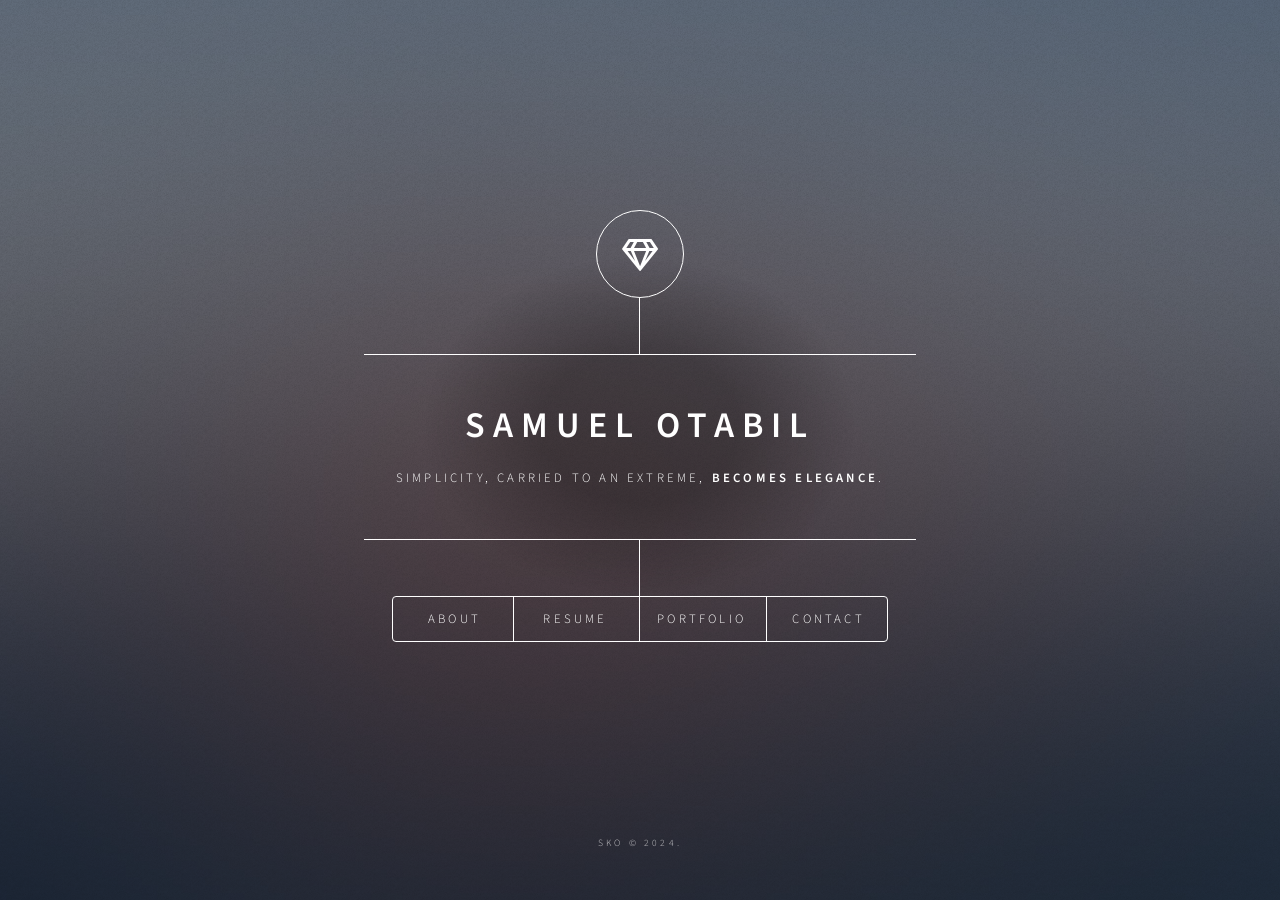
==== commit 74dd6189: "fix issues concerning rendering" ====
--- a/index.html
+++ b/index.html
@@ -21,8 +21,7 @@
 						<div class="content">
 							<div class="inner">
 								<h1>SAMUEL OTABIL</h1>
-								<b>Simplicity, carried to an extreme, <b>becomes elegance</b>.</p>
-								
+								<p>Simplicity, carried to an extreme, <b>becomes elegance</b>.</p>
 							</div>
 						</div>
 						<nav>
@@ -161,81 +160,69 @@
 						</article>
 	<!--Project Pages-->
 									
-<!--Project 1 Page-->
-<article id="project1">
-    <section>
-        <h3>Eddie's Residence</h3>
-        <p>This modern residence was designed with a focus on natural light and open spaces. The use of large windows and minimalist interior design elements creates a seamless blend between indoor and outdoor environments, making it an ideal living space for those who appreciate contemporary aesthetics.</p>
-        <span class="image main"><img src="images/project1a.jpg" alt="Eddie's Residence" /></span>
-        <span class="image main"><img src="images/project1b.jpg" alt="Eddie's Residence" /></span>
-        <span class="image main"><img src="images/project1c.jpg" alt="Eddie's Residence" /></span>
-    </section>
-</article>
-
-<!--Project 2 Page-->
-<article id="project2">
-    <section>
-        <h3>Casa Crispina</h3>
-        <p>Casa Crispina combines traditional architectural elements with modern design techniques. The residence features a unique blend of stone and wood materials, offering a warm and inviting atmosphere. The interior is designed to maximize space while maintaining a cozy and intimate environment.</p>
-        <span class="image main"><img src="images/project2a.jpg" alt="Casa Crispina" /></span>
-        <span class="image main"><img src="images/project2b.jpg" alt="Casa Crispina" /></span>
-        <span class="image main"><img src="images/project2c.jpg" alt="Casa Crispina" /></span>
-    </section>
-</article>
-
-<!--Project 3 Page-->
-<article id="project3">
-    <section>
-        <h3>Shama Residence</h3>
-        <p>Shama Residence is an example of sustainable architecture. The design incorporates eco-friendly materials and energy-efficient systems, making it a model for environmentally conscious living. The residence is both stylish and functional, with an emphasis on reducing the environmental footprint.</p>
-        <span class="image main"><img src="images/project3a.jpg" alt="Shama Residence" /></span>
-        <span class="image main"><img src="images/project3b.jpg" alt="Shama Residence" /></span>
-        <span class="image main"><img src="images/project3c.jpg" alt="Shama Residence" /></span>
-        <span class="image main"><img src="images/project3d.jpg" alt="Shama Residence" /></span>
-    </section>
-</article>
-
-<!--Project 4 Page-->
-<article id="project4">
-    <section>
-        <h3>Bentsil Residence</h3>
-        <p>Bentsil Residence is designed to provide luxury living in an urban setting. The residence features high-end finishes, spacious rooms, and a layout that prioritizes both privacy and comfort. Its elegant design is complemented by cutting-edge technology, offering a sophisticated living experience.</p>
-        <span class="image main"><img src="images/project4a.jpg" alt="Bentsil Residence" /></span>
-        <span class="image main"><img src="images/project4b.jpg" alt="Bentsil Residence" /></span>
-        <span class="image main"><img src="images/project4c.jpg" alt="Bentsil Residence" /></span>
-        <span class="image main"><img src="images/project4d.jpg" alt="Bentsil Residence" /></span>
-        <span class="image main"><img src="images/project4e.jpg" alt="Bentsil Residence" /></span>
-    </section>
-</article>
-
-<!--Project 5 Page-->
-<article id="project5">
-    <section>
-        <h3>Villa Harmonia</h3>
-        <p>Villa Harmonia is a serene retreat located in the countryside. The design emphasizes harmony with nature, featuring expansive gardens, water features, and natural materials. The villa offers a peaceful escape from the city, with spaces designed for relaxation and contemplation.</p>
-        <span class="image main"><img src="images/project5a.jpg" alt="Villa Harmonia" /></span>
-        <span class="image main"><img src="images/project5b.png" alt="Villa Harmonia" /></span>
-        <span class="image main"><img src="images/project5c.png" alt="Villa Harmonia" /></span>
-        <span class="image main"><img src="images/project5d.png" alt="Villa Harmonia" /></span>
-        <span class="image main"><img src="images/project5e.jpg" alt="Villa Harmonia" /></span>
-        <span class="image main"><img src="images/project5f.jpg" alt="Villa Harmonia" /></span>
-    </section>
-</article>
-
-<!--Project 6 Page-->
-<article id="project6">
-    <section>
-        <h3>Another Villa</h3>
-        <p>Another Villa is a modern architectural masterpiece designed to offer luxury and comfort. The villa features sleek lines, open spaces, and an emphasis on indoor-outdoor living. It is an ideal home for those who appreciate contemporary design and high-end amenities.</p>
-        <span class="image main"><img src="images/project6a.jpg" alt="Another Villa" /></span>
-        <span class="image main"><img src="images/project6b.png" alt="Another Villa" /></span>
-        <span class="image main"><img src="images/project6c.png" alt="Another Villa" /></span>
-        <span class="image main"><img src="images/project6d.png" alt="Another Villa" /></span>
-        <span class="image main"><img src="images/project6e.jpg" alt="Another Villa" /></span>
-        <span class="image main"><img src="images/project6f.jpg" alt="Another Villa" /></span>
-    </section>
-</article>
-
+						<!--Project 1 Page-->
+						<article id="project1">
+							<section >
+								<h3>Eddie's Residence</h3>
+								<span class="image main"><img src="images/project1a.jpg" alt="Project 1" /></span>
+								<span class="image main"><img src="images/project1b.jpg" alt="Project 1" /></span>
+								<span class="image main"><img src="images/project1c.jpg" alt="Project 1" /></span>
+							</section>
+						</article>
+							<!--Project 2 Page-->
+						<article id="project2">
+							<section>
+								<h3>Casa Crispina</h3>
+								<span class="image main"><img src="images/project2a.jpg" alt="Project 2" /></span>
+								<span class="image main"><img src="images/project2b.jpg" alt="Project 2" /></span>
+								<span class="image main"><img src="images/project2c.jpg" alt="Project 2" /></span>
+							</section>
+						</article>
+						<!--Project 3 Page-->
+						<article id="project3">
+							<section>
+								<h3>Shama Residence</h3>
+								<span class="image main"><img src="images/project3a.jpg" alt="Project 3" /></span>
+								<span class="image main"><img src="images/project3b.jpg" alt="Project 3" /></span>
+								<span class="image main"><img src="images/project3c.jpg" alt="Project 3" /></span>
+								<span class="image main"><img src="images/project3d.jpg" alt="Project 3" /></span>
+							</section>
+						</article>
+						<!--Project 4 Page-->
+						<article id="project4">
+							<section>
+								<h3>Bentsil Residence</h3>
+								<span class="image main"><img src="images/project4a.jpg" alt="Project 4" /></span>
+								<span class="image main"><img src="images/project4b.jpg" alt="Project 4" /></span>
+								<span class="image main"><img src="images/project4c.jpg" alt="Project 4" /></span>
+								<span class="image main"><img src="images/project4d.jpg" alt="Project 4" /></span>
+								<span class="image main"><img src="images/project4e.jpg" alt="Project 4" /></span>
+							</section>
+						</article>
+						<!--Project 5 Page-->
+						<article id="project5">
+							<section>
+								<h3>Villa Harmonia</h3>
+								<span class="image main"><img src="images/project5a.jpg" alt="Project 5" /></span>
+								<span class="image main"><img src="images/project5b.png" alt="Project 5" /></span>
+								<span class="image main"><img src="images/project5c.png" alt="Project 5" /></span>
+								<span class="image main"><img src="images/project5d.png" alt="Project 5" /></span>
+								<span class="image main"><img src="images/project5e.jpg" alt="Project 5" /></span>
+								<span class="image main"><img src="images/project5f.jpg" alt="Project 5" /></span>
+							</section>
+						</article>
+						<!--Project 6 Page-->
+						<article id="project6">
+							<section>
+								<h3>Villa Harmonia</h3>
+								<span class="image main"><img src="images/project6a.jpg" alt="Project 6" /></span>
+								<span class="image main"><img src="images/project6b.png" alt="Project 6" /></span>
+								<span class="image main"><img src="images/project6c.png" alt="Project 6" /></span>
+								<span class="image main"><img src="images/project6d.png" alt="Project 6" /></span>
+								<span class="image main"><img src="images/project6e.jpg" alt="Project 6" /></span>
+								<span class="image main"><img src="images/project6f.jpg" alt="Project 6" /></span>
+							</section>
+						</article>
 					
 	
 
@@ -251,8 +238,6 @@
 						<!-- About -->
 							<article id="about">
 								<h2 class="major">About</h2>
-								<blockquote style="text-transform:uppercase;">Simplicity, carried to an extreme, <b>becomes elegance</b>.</blockquote>
-
 								<span class="image main"><img src="images/pic03.jpg" alt="image of Samuel Otabil" /></span>
 								<p>I am Samuel Kojo Otabil, an aspiring architect deeply passionate about the intersection of art and design. My journey has led me to explore and refine my skills in various creative fields, including music, photography, and architecture. Driven by a meticulous attention to detail, I have also delved into model making and product design.
 									<br><br> 
@@ -271,7 +256,7 @@
 								<li><a href="#" class="icon brands fa-twitter"><span class="label">Twitter</span></a></li>
 								<li><a href="#" class="icon brands fa-facebook-f"><span class="label">Facebook</span></a></li>
 								<li><a href="#" class="icon brands fa-instagram"><span class="label">Instagram</span></a></li>
-								<li><a href="#" class="icon brands fa-linkedin"><span class="label">Linkedin</span></a></li>
+								<li><a href="#" class="icon brands fa-github"><span class="label">GitHub</span></a></li>
 							</ul>
 						</article>
 						
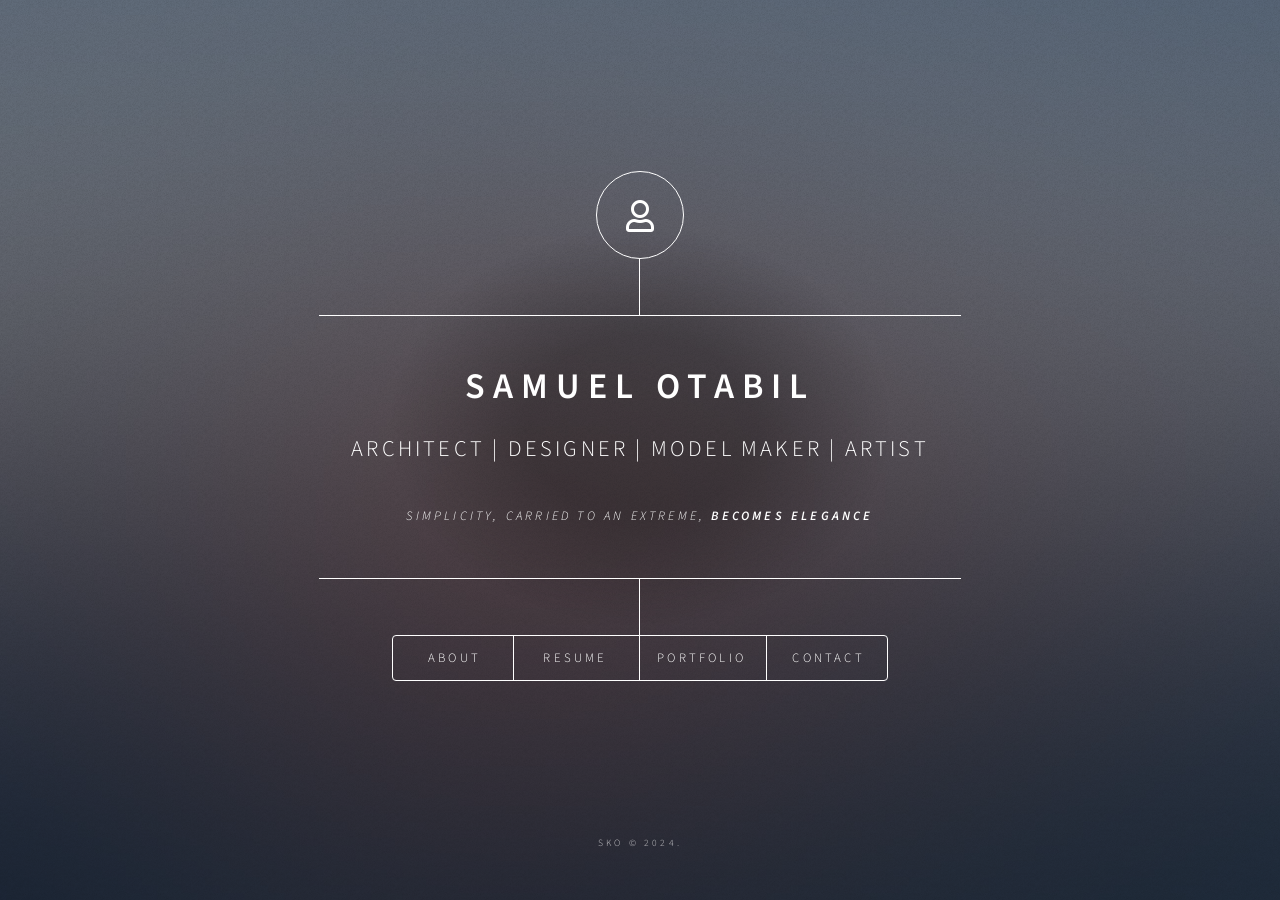
==== commit 0488eeeb: "update social links" ====
--- a/index.html
+++ b/index.html
@@ -16,12 +16,13 @@
 				<!-- Header -->
 					<header id="header">
 						<div class="logo">
-							<span class="icon fa-gem"></span>
+							<span class="icon fa-user"></span>
 						</div>
 						<div class="content">
 							<div class="inner">
 								<h1>SAMUEL OTABIL</h1>
-								<p>Simplicity, carried to an extreme, <b>becomes elegance</b>.</p>
+								<p style="font-size:1.4rem;">architect  |  Designer  |  Model Maker | Artist</p>
+								<p style="text-transform: lowercase; font-size: 1.1rem;"><i><p>Simplicity, carried to an extreme, <b>becomes elegance</i> </b></p>
 							</div>
 						</div>
 						<nav>
@@ -160,68 +161,81 @@
 						</article>
 	<!--Project Pages-->
 									
-						<!--Project 1 Page-->
-						<article id="project1">
-							<section >
-								<h3>Eddie's Residence</h3>
-								<span class="image main"><img src="images/project1a.jpg" alt="Project 1" /></span>
-								<span class="image main"><img src="images/project1b.jpg" alt="Project 1" /></span>
-								<span class="image main"><img src="images/project1c.jpg" alt="Project 1" /></span>
-							</section>
-						</article>
-							<!--Project 2 Page-->
-						<article id="project2">
-							<section>
-								<h3>Casa Crispina</h3>
-								<span class="image main"><img src="images/project2a.jpg" alt="Project 2" /></span>
-								<span class="image main"><img src="images/project2b.jpg" alt="Project 2" /></span>
-								<span class="image main"><img src="images/project2c.jpg" alt="Project 2" /></span>
-							</section>
-						</article>
-						<!--Project 3 Page-->
-						<article id="project3">
-							<section>
-								<h3>Shama Residence</h3>
-								<span class="image main"><img src="images/project3a.jpg" alt="Project 3" /></span>
-								<span class="image main"><img src="images/project3b.jpg" alt="Project 3" /></span>
-								<span class="image main"><img src="images/project3c.jpg" alt="Project 3" /></span>
-								<span class="image main"><img src="images/project3d.jpg" alt="Project 3" /></span>
-							</section>
-						</article>
-						<!--Project 4 Page-->
-						<article id="project4">
-							<section>
-								<h3>Bentsil Residence</h3>
-								<span class="image main"><img src="images/project4a.jpg" alt="Project 4" /></span>
-								<span class="image main"><img src="images/project4b.jpg" alt="Project 4" /></span>
-								<span class="image main"><img src="images/project4c.jpg" alt="Project 4" /></span>
-								<span class="image main"><img src="images/project4d.jpg" alt="Project 4" /></span>
-								<span class="image main"><img src="images/project4e.jpg" alt="Project 4" /></span>
-							</section>
-						</article>
-						<!--Project 5 Page-->
-						<article id="project5">
-							<section>
-								<h3>Villa Harmonia</h3>
-								<span class="image main"><img src="images/project5a.jpg" alt="Project 5" /></span>
-								<span class="image main"><img src="images/project5b.png" alt="Project 5" /></span>
-								<span class="image main"><img src="images/project5c.png" alt="Project 5" /></span>
-								<span class="image main"><img src="images/project5d.png" alt="Project 5" /></span>
-								<span class="image main"><img src="images/project5e.jpg" alt="Project 5" /></span>
-								<span class="image main"><img src="images/project5f.jpg" alt="Project 5" /></span>
-							</section>
-						</article>
-						<!--Project 6 Page-->
-						<article id="project6">
-							<section>
-								<h3>Villa Harmonia</h3>
-								<span class="image main"><img src="images/project6a.jpg" alt="Project 6" /></span>
-								<span class="image main"><img src="images/project6b.png" alt="Project 6" /></span>
-								<span class="image main"><img src="images/project6c.png" alt="Project 6" /></span>
-								<span class="image main"><img src="images/project6d.png" alt="Project 6" /></span>
-								<span class="image main"><img src="images/project6e.jpg" alt="Project 6" /></span>
-								<span class="image main"><img src="images/project6f.jpg" alt="Project 6" /></span>
-							</section>
+<!--Project 1 Page-->
+<article id="project1">
+    <section>
+        <h3>Eddie's Residence</h3>
+        <p>This modern residence was designed with a focus on natural light and open spaces. The use of large windows and minimalist interior design elements creates a seamless blend between indoor and outdoor environments, making it an ideal living space for those who appreciate contemporary aesthetics.</p>
+        <span class="image main"><img src="images/project1a.jpg" alt="Eddie's Residence" /></span>
+        <span class="image main"><img src="images/project1b.jpg" alt="Eddie's Residence" /></span>
+        <span class="image main"><img src="images/project1c.jpg" alt="Eddie's Residence" /></span>
+    </section>
+</article>
+
+<!--Project 2 Page-->
+<article id="project2">
+    <section>
+        <h3>Casa Crispina</h3>
+        <p>Casa Crispina combines traditional architectural elements with modern design techniques. The residence features a unique blend of stone and wood materials, offering a warm and inviting atmosphere. The interior is designed to maximize space while maintaining a cozy and intimate environment.</p>
+        <span class="image main"><img src="images/project2a.jpg" alt="Casa Crispina" /></span>
+        <span class="image main"><img src="images/project2b.jpg" alt="Casa Crispina" /></span>
+        <span class="image main"><img src="images/project2c.jpg" alt="Casa Crispina" /></span>
+    </section>
+</article>
+
+<!--Project 3 Page-->
+<article id="project3">
+    <section>
+        <h3>Shama Residence</h3>
+        <p>Shama Residence is an example of sustainable architecture. The design incorporates eco-friendly materials and energy-efficient systems, making it a model for environmentally conscious living. The residence is both stylish and functional, with an emphasis on reducing the environmental footprint.</p>
+        <span class="image main"><img src="images/project3a.jpg" alt="Shama Residence" /></span>
+        <span class="image main"><img src="images/project3b.jpg" alt="Shama Residence" /></span>
+        <span class="image main"><img src="images/project3c.jpg" alt="Shama Residence" /></span>
+        <span class="image main"><img src="images/project3d.jpg" alt="Shama Residence" /></span>
+    </section>
+</article>
+
+<!--Project 4 Page-->
+<article id="project4">
+    <section>
+        <h3>Bentsil Residence</h3>
+        <p>Bentsil Residence is designed to provide luxury living in an urban setting. The residence features high-end finishes, spacious rooms, and a layout that prioritizes both privacy and comfort. Its elegant design is complemented by cutting-edge technology, offering a sophisticated living experience.</p>
+        <span class="image main"><img src="images/project4a.jpg" alt="Bentsil Residence" /></span>
+        <span class="image main"><img src="images/project4b.jpg" alt="Bentsil Residence" /></span>
+        <span class="image main"><img src="images/project4c.jpg" alt="Bentsil Residence" /></span>
+        <span class="image main"><img src="images/project4d.jpg" alt="Bentsil Residence" /></span>
+        <span class="image main"><img src="images/project4e.jpg" alt="Bentsil Residence" /></span>
+    </section>
+</article>
+
+<!--Project 5 Page-->
+<article id="project5">
+    <section>
+        <h3>Villa Harmonia</h3>
+        <p>Villa Harmonia is a serene retreat located in the countryside. The design emphasizes harmony with nature, featuring expansive gardens, water features, and natural materials. The villa offers a peaceful escape from the city, with spaces designed for relaxation and contemplation.</p>
+        <span class="image main"><img src="images/project5a.jpg" alt="Villa Harmonia" /></span>
+        <span class="image main"><img src="images/project5b.png" alt="Villa Harmonia" /></span>
+        <span class="image main"><img src="images/project5c.png" alt="Villa Harmonia" /></span>
+        <span class="image main"><img src="images/project5d.png" alt="Villa Harmonia" /></span>
+        <span class="image main"><img src="images/project5e.jpg" alt="Villa Harmonia" /></span>
+        <span class="image main"><img src="images/project5f.jpg" alt="Villa Harmonia" /></span>
+    </section>
+</article>
+
+<!--Project 6 Page-->
+<article id="project6">
+    <section>
+        <h3>Another Villa</h3>
+        <p>Another Villa is a modern architectural masterpiece designed to offer luxury and comfort. The villa features sleek lines, open spaces, and an emphasis on indoor-outdoor living. It is an ideal home for those who appreciate contemporary design and high-end amenities.</p>
+        <span class="image main"><img src="images/project6a.jpg" alt="Another Villa" /></span>
+        <span class="image main"><img src="images/project6b.png" alt="Another Villa" /></span>
+        <span class="image main"><img src="images/project6c.png" alt="Another Villa" /></span>
+        <span class="image main"><img src="images/project6d.png" alt="Another Villa" /></span>
+        <span class="image main"><img src="images/project6e.jpg" alt="Another Villa" /></span>
+        <span class="image main"><img src="images/project6f.jpg" alt="Another Villa" /></span>
+    </section>
+</article>
+
 						</article>
 					
 	
@@ -253,10 +267,10 @@
 							<p>If you have any inquiries, project proposals, or just want to connect, feel free to reach out through the social media platforms listed below. I'm always open to discussing new ideas and opportunities.</p>
 							
 							<ul class="icons">
-								<li><a href="#" class="icon brands fa-twitter"><span class="label">Twitter</span></a></li>
-								<li><a href="#" class="icon brands fa-facebook-f"><span class="label">Facebook</span></a></li>
-								<li><a href="#" class="icon brands fa-instagram"><span class="label">Instagram</span></a></li>
-								<li><a href="#" class="icon brands fa-github"><span class="label">GitHub</span></a></li>
+								<li><a href="https://x.com/samuel_otabil?s=21&t=7aO6TkyrhbgLHQzCd0jmOQ" class="icon brands fa-twitter"><span class="label">Twitter</span></a></li>
+								<li><a href="https://www.facebook.com/samuelnana.otabil?mibextid=LQQJ4d" class="icon brands fa-facebook-f"><span class="label">Facebook</span></a></li>
+								<li><a href="https://www.instagram.com/skotabil?igsh=b2h0c3J4YTZjYWRk&utm_source=qr" class="icon brands fa-instagram"><span class="label">Instagram</span></a></li>
+								<li><a href="https://www.linkedin.com/in/samuel-kojo-otabil-b10b76323/" class="icon brands fa-linkedin"><span class="label">LinkedIn</span></a></li>
 							</ul>
 						</article>
 						
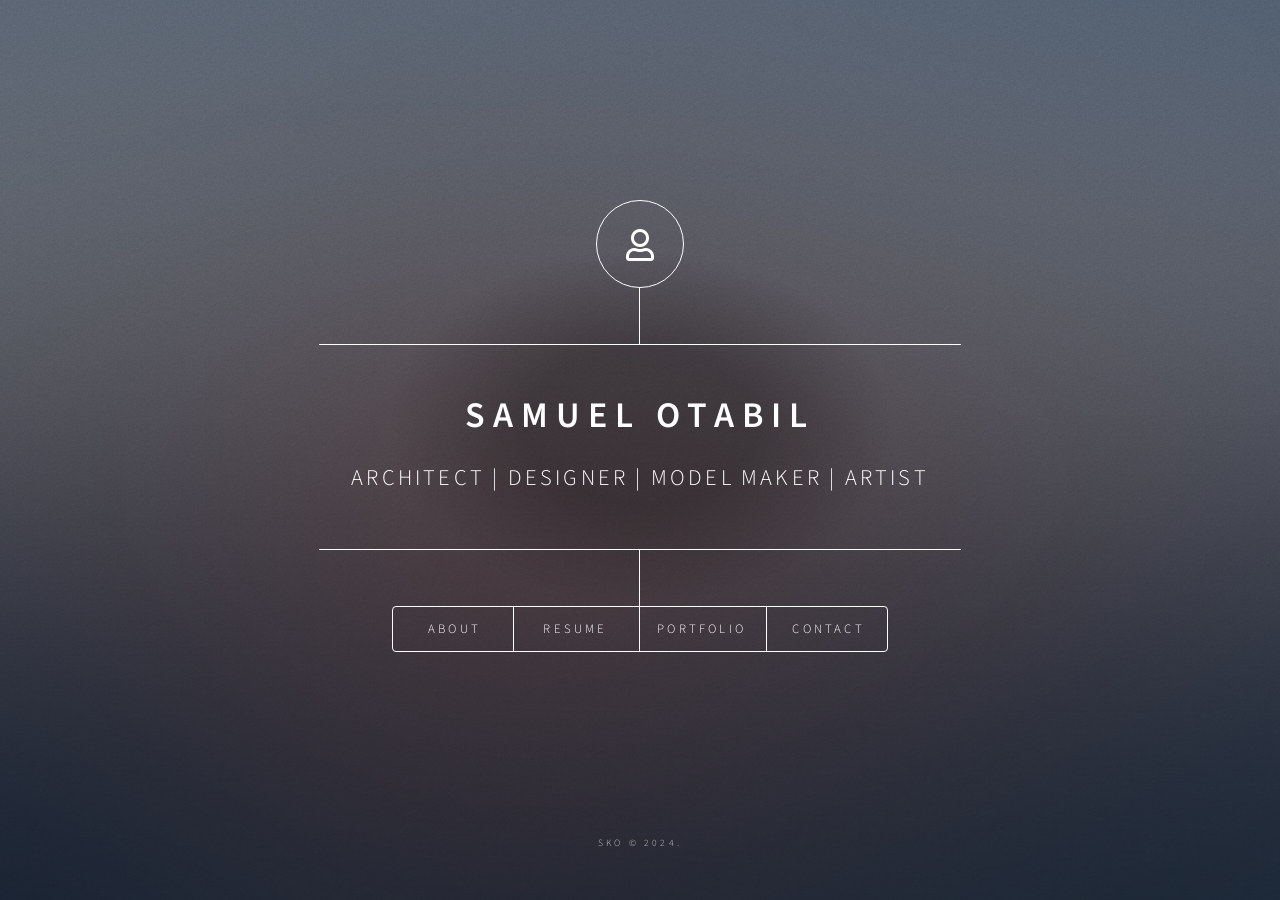
==== commit f7162d21: "update social links" ====
--- a/index.html
+++ b/index.html
@@ -22,7 +22,6 @@
 							<div class="inner">
 								<h1>SAMUEL OTABIL</h1>
 								<p style="font-size:1.4rem;">architect  |  Designer  |  Model Maker | Artist</p>
-								<p style="text-transform: lowercase; font-size: 1.1rem;"><i><p>Simplicity, carried to an extreme, <b>becomes elegance</i> </b></p>
 							</div>
 						</div>
 						<nav>
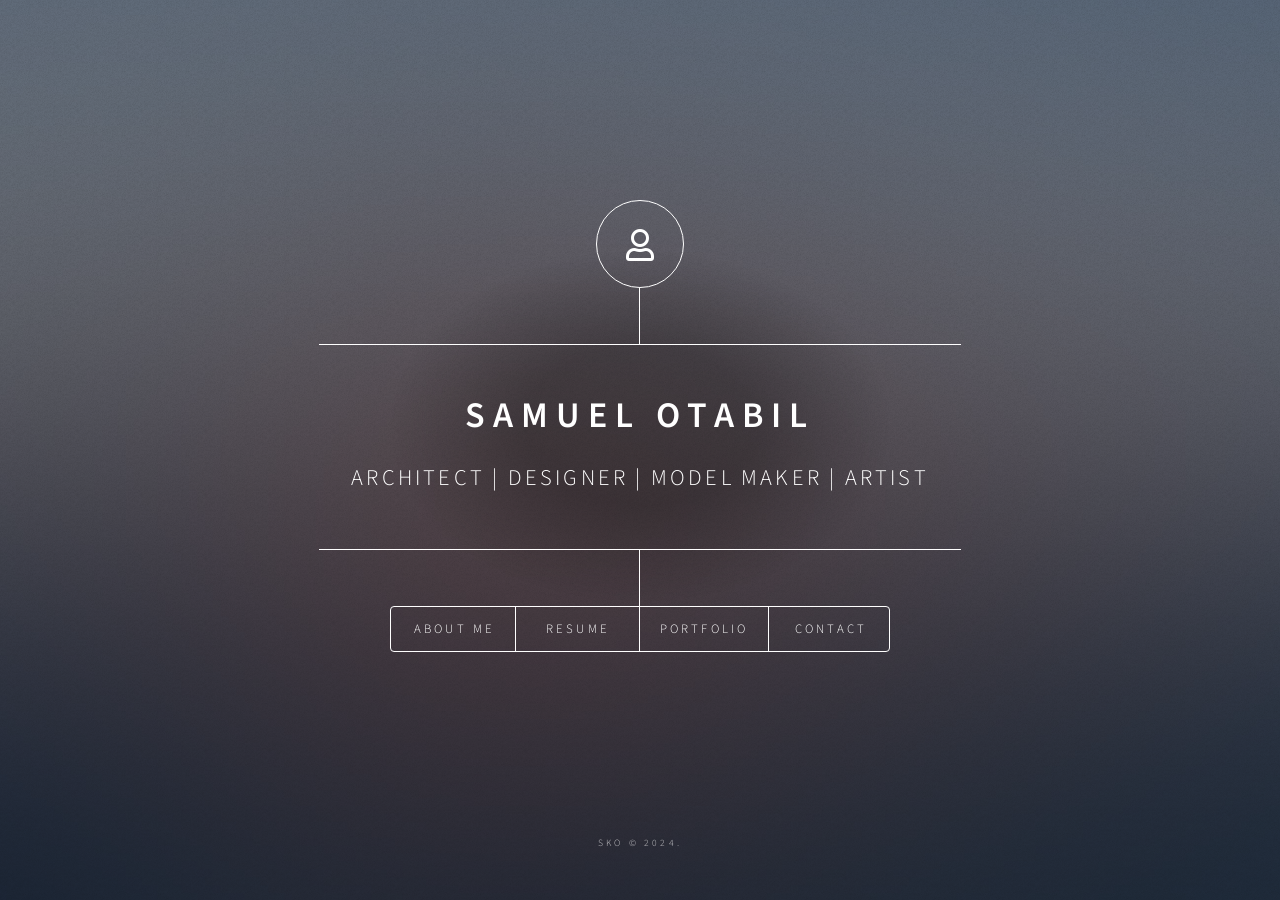
==== commit c3713a31: "add an author of the quote to about page" ====
--- a/index.html
+++ b/index.html
@@ -26,7 +26,7 @@
 						</div>
 						<nav>
 							<ul>
-								<li><a href="#about">About</a></li>
+								<li><a href="#about">About Me</a></li>
 								<li><a href="#intro">Resume</a></li>
 								<li><a href="#work">Portfolio</a></li>
 								<li><a href="#contact">Contact</a></li>
@@ -44,7 +44,6 @@
 							<span class="image main"><img src="images/pic01.jpg" alt="Profile Picture" /></span>
 							
 							<section>
-								<h3>Professional Summary</h3>
 								<p>A creative and innovative architect with a strong background in designing functional and aesthetically pleasing spaces. Proficient in integrating modern design principles with practical solutions to meet clients' needs. Experienced in managing projects from concept through completion and adept at collaborating with diverse teams.</p>
 							</section>
 							
@@ -250,13 +249,16 @@
 
 						<!-- About -->
 							<article id="about">
-								<h2 class="major">About</h2>
+								<h2 class="major">About Me</h2>
 								<span class="image main"><img src="images/pic03.jpg" alt="image of Samuel Otabil" /></span>
 								<p>I am Samuel Kojo Otabil, an aspiring architect deeply passionate about the intersection of art and design. My journey has led me to explore and refine my skills in various creative fields, including music, photography, and architecture. Driven by a meticulous attention to detail, I have also delved into model making and product design.
 									<br><br> 
 								I believe that true elegance and sophistication in architecture and design emerge from a keen attention to detail and a thoughtful approach. This philosophy guides my work and shapes my exploration within the field.
 													
 							</p>
+							<blockquote style="text-transform: capitalize;">
+								"Simplicity, carried to an extreme, <b>becomes elegance</b>"  -  <span>John Franklin</span>
+							</blockquote>
 							</article>
 
 						<!-- Contact -->
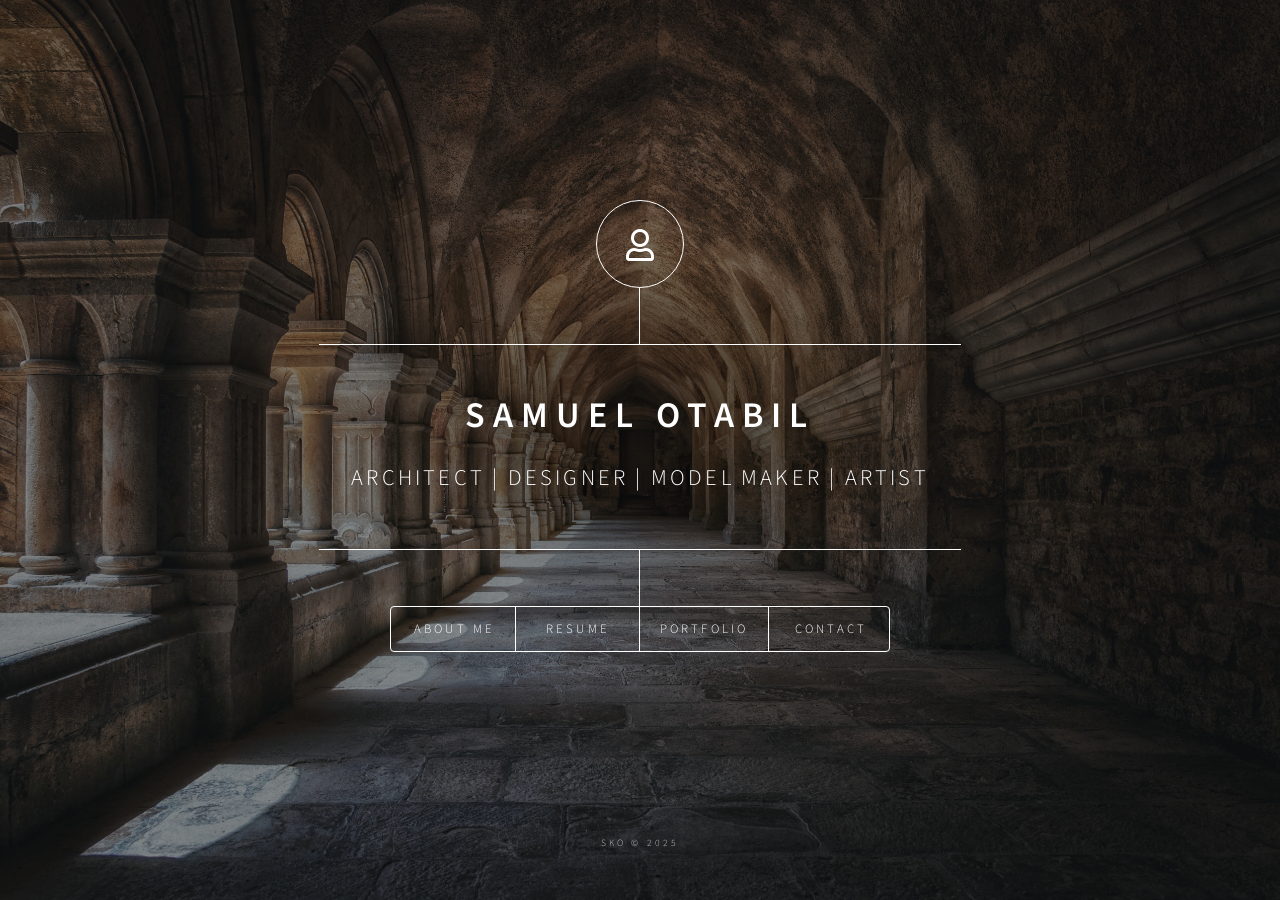
==== commit 57cccb99: "add images" ====
--- a/index.html
+++ b/index.html
@@ -1,298 +1,363 @@
 <!DOCTYPE HTML>
-
 <html>
-	<head>
-		<title>Samuel Kojo Otabil | PORTFOLIO</title>
-		<meta charset="utf-8" />
-		<meta name="viewport" content="width=device-width, initial-scale=1, user-scalable=no" />
-		<link rel="stylesheet" href="assets/css/main.css" />
-		<noscript><link rel="stylesheet" href="assets/css/noscript.css" /></noscript>
-	</head>
-	<body class="is-preload">
-
-		<!-- Wrapper -->
-			<div id="wrapper">
-
-				<!-- Header -->
-					<header id="header">
-						<div class="logo">
-							<span class="icon fa-user"></span>
-						</div>
-						<div class="content">
-							<div class="inner">
-								<h1>SAMUEL OTABIL</h1>
-								<p style="font-size:1.4rem;">architect  |  Designer  |  Model Maker | Artist</p>
-							</div>
-						</div>
-						<nav>
-							<ul>
-								<li><a href="#about">About Me</a></li>
-								<li><a href="#intro">Resume</a></li>
-								<li><a href="#work">Portfolio</a></li>
-								<li><a href="#contact">Contact</a></li>
-								
-							</ul>
-						</nav>
-					</header>
-
-				<!-- Main -->
-					<div id="main">
-
-						<!-- Intro -->
-						<article id="intro">
-							<h2 class="major">Resume</h2>
-							<span class="image main"><img src="images/pic01.jpg" alt="Profile Picture" /></span>
-							
-							<section>
-								<p>A creative and innovative architect with a strong background in designing functional and aesthetically pleasing spaces. Proficient in integrating modern design principles with practical solutions to meet clients' needs. Experienced in managing projects from concept through completion and adept at collaborating with diverse teams.</p>
-							</section>
-							
-							<section>
-								<h3>Experience</h3>
-								<p>With extensive experience in architectural design, I have successfully led and executed various residential and commercial projects. My expertise includes:</p>
-								<ul>
-									<li>Developing comprehensive architectural plans and designs.</li>
-									<li>Coordinating with clients, engineers, and contractors to ensure project success.</li>
-									<li>Utilizing advanced design software and techniques to create innovative solutions.</li>
-								</ul>
-							</section>
-							
-							<section>
-								<h3>Education</h3>
-								<p>Graduated with a degree in Architecture from the Kwame Nkrumah University of Science and Technology - KNUST, where I gained a strong foundation in design principles, and building systems. Relevant coursework included advanced design studio, structural analysis, and urban planning.</p>
-							</section>
-							
-							<section>
-								<h3>Skills</h3>
-	
-								<ul>
-									<li>Creative Exploration
-										<p>Exploring unique and imaginative architectural concepts to push the boundaries of traditional design.</p>
-									</li>
-									
-									<li>Attention to Detail
-										<p>Meticulous focus on every aspect of design and construction to ensure high-quality results.</p>
-									</li>
-									
-									<li>Model Making and Product Design
-										<p>Creating physical and digital models to visualize and refine architectural concepts effectively.</p>
-									</li>
-									
-									<li>Artistic Sensibility
-										<p>Applying a refined sense of aesthetics to enhance the visual and functional appeal of spaces.</p>
-									</li>
-								
-									<li>Architectural Design and Planning
-										<p>Developing comprehensive design plans that balance functionality, aesthetics, and client needs.</p>
-									</li>
-									
-									<li>Proficiency in Revit, AutoCAD, SketchUp, Lumion, Corona, and VRay
-										<p>Skilled in using advanced software for detailed design, visualization, and rendering.</p>
-									</li>
-									
-									<li>Strong Understanding of Building Codes and Regulations
-										<p>Ensuring designs comply with all relevant codes and regulations for safety and legality.</p>
-									</li>
-									
-									<li>Project Management and Client Relations
-										<p>Managing projects efficiently and maintaining clear communication with clients throughout the process.</p>
-									</li>
-									
-									<li>Creative Problem Solving and Innovative Design Solutions
-										<p>Finding innovative solutions to design challenges and creating unique architectural solutions.</p>
-									</li>
-									
-									<li>Leadership and Team Collaboration
-										<p>Leading and collaborating with teams to drive projects to successful completion.</p>
-									</li>
-								</ul>
-							</section>
-							
-							<section>
-								<h3>Portfolio</h3>
-								<p>Explore my <a href="#work">portfolio</a> to see examples of my recent architectural projects and design work.</p>
-							</section>
-						</article>
-						
-
-						<!-- Work -->
-						<article id="work">
-							<h2 class="major">Work</h2>
-							
-							<section>
-								<h3>Eddie's Residence</h3>
-								<span class="image main"><img src="images/project1a.jpg" alt="Eddie's Residence" /></span>
-								<button><a href="#project1">See More</a></button>
-							</section>
-							<br>
-							
-							<section>
-								<h3>Casa Crispina</h3>
-								<span class="image main"><img src="images/project2a.jpg" alt="Casa Crispina" /></span>
-								<button><a href="#project2">See More</a></button>
-							</section>
-							<br>
-							
-							<section>
-								<h3>Shama Residence</h3>
-								<span class="image main"><img src="images/project3a.jpg" alt="Shama Residence" /></span>
-								<button><a href="#project3">See More</a></button>
-							</section>
-							<br>
-							
-							<section>
-								<h3>Bentsil Residence</h3>
-								<span class="image main"><img src="images/project4a.jpg" alt="Bentsil Residence" /></span>
-								<button><a href="#project4">See More</a></button>
-							</section>
-							<br>
-							
-							<section>
-								<h3>Villa Harmonia</h3>
-								<span class="image main"><img src="images/project5a.jpg" alt="Villa Harmonia" /></span>
-								<button><a href="#project5">See More</a></button>
-							</section>
-							<br>
-						</article>
-						
-						
-						</article>
-	<!--Project Pages-->
-									
-<!--Project 1 Page-->
-<article id="project1">
-    <section>
-        <h3>Eddie's Residence</h3>
-        <p>This modern residence was designed with a focus on natural light and open spaces. The use of large windows and minimalist interior design elements creates a seamless blend between indoor and outdoor environments, making it an ideal living space for those who appreciate contemporary aesthetics.</p>
-        <span class="image main"><img src="images/project1a.jpg" alt="Eddie's Residence" /></span>
-        <span class="image main"><img src="images/project1b.jpg" alt="Eddie's Residence" /></span>
-        <span class="image main"><img src="images/project1c.jpg" alt="Eddie's Residence" /></span>
-    </section>
-</article>
-
-<!--Project 2 Page-->
-<article id="project2">
-    <section>
-        <h3>Casa Crispina</h3>
-        <p>Casa Crispina combines traditional architectural elements with modern design techniques. The residence features a unique blend of stone and wood materials, offering a warm and inviting atmosphere. The interior is designed to maximize space while maintaining a cozy and intimate environment.</p>
-        <span class="image main"><img src="images/project2a.jpg" alt="Casa Crispina" /></span>
-        <span class="image main"><img src="images/project2b.jpg" alt="Casa Crispina" /></span>
-        <span class="image main"><img src="images/project2c.jpg" alt="Casa Crispina" /></span>
-    </section>
-</article>
-
-<!--Project 3 Page-->
-<article id="project3">
-    <section>
-        <h3>Shama Residence</h3>
-        <p>Shama Residence is an example of sustainable architecture. The design incorporates eco-friendly materials and energy-efficient systems, making it a model for environmentally conscious living. The residence is both stylish and functional, with an emphasis on reducing the environmental footprint.</p>
-        <span class="image main"><img src="images/project3a.jpg" alt="Shama Residence" /></span>
-        <span class="image main"><img src="images/project3b.jpg" alt="Shama Residence" /></span>
-        <span class="image main"><img src="images/project3c.jpg" alt="Shama Residence" /></span>
-        <span class="image main"><img src="images/project3d.jpg" alt="Shama Residence" /></span>
-    </section>
-</article>
-
-<!--Project 4 Page-->
-<article id="project4">
-    <section>
-        <h3>Bentsil Residence</h3>
-        <p>Bentsil Residence is designed to provide luxury living in an urban setting. The residence features high-end finishes, spacious rooms, and a layout that prioritizes both privacy and comfort. Its elegant design is complemented by cutting-edge technology, offering a sophisticated living experience.</p>
-        <span class="image main"><img src="images/project4a.jpg" alt="Bentsil Residence" /></span>
-        <span class="image main"><img src="images/project4b.jpg" alt="Bentsil Residence" /></span>
-        <span class="image main"><img src="images/project4c.jpg" alt="Bentsil Residence" /></span>
-        <span class="image main"><img src="images/project4d.jpg" alt="Bentsil Residence" /></span>
-        <span class="image main"><img src="images/project4e.jpg" alt="Bentsil Residence" /></span>
-    </section>
-</article>
-
-<!--Project 5 Page-->
-<article id="project5">
-    <section>
-        <h3>Villa Harmonia</h3>
-        <p>Villa Harmonia is a serene retreat located in the countryside. The design emphasizes harmony with nature, featuring expansive gardens, water features, and natural materials. The villa offers a peaceful escape from the city, with spaces designed for relaxation and contemplation.</p>
-        <span class="image main"><img src="images/project5a.jpg" alt="Villa Harmonia" /></span>
-        <span class="image main"><img src="images/project5b.png" alt="Villa Harmonia" /></span>
-        <span class="image main"><img src="images/project5c.png" alt="Villa Harmonia" /></span>
-        <span class="image main"><img src="images/project5d.png" alt="Villa Harmonia" /></span>
-        <span class="image main"><img src="images/project5e.jpg" alt="Villa Harmonia" /></span>
-        <span class="image main"><img src="images/project5f.jpg" alt="Villa Harmonia" /></span>
-    </section>
-</article>
-
-<!--Project 6 Page-->
-<article id="project6">
-    <section>
-        <h3>Another Villa</h3>
-        <p>Another Villa is a modern architectural masterpiece designed to offer luxury and comfort. The villa features sleek lines, open spaces, and an emphasis on indoor-outdoor living. It is an ideal home for those who appreciate contemporary design and high-end amenities.</p>
-        <span class="image main"><img src="images/project6a.jpg" alt="Another Villa" /></span>
-        <span class="image main"><img src="images/project6b.png" alt="Another Villa" /></span>
-        <span class="image main"><img src="images/project6c.png" alt="Another Villa" /></span>
-        <span class="image main"><img src="images/project6d.png" alt="Another Villa" /></span>
-        <span class="image main"><img src="images/project6e.jpg" alt="Another Villa" /></span>
-        <span class="image main"><img src="images/project6f.jpg" alt="Another Villa" /></span>
-    </section>
-</article>
-
-						</article>
+<head>
+    <title>Samuel Kojo Otabil | PORTFOLIO</title>
+    <meta charset="utf-8" />
+    <meta name="viewport" content="width=device-width, initial-scale=1, user-scalable=no" />
+    <link rel="stylesheet" href="assets/css/main.css" />
+    <noscript><link rel="stylesheet" href="assets/css/noscript.css" /></noscript>
+</head>
+<body class="is-preload">
+
+    <!-- Wrapper -->
+    <div id="wrapper">
+
+        <!-- Header -->
+        <header id="header">
+            <div class="logo">
+                <span class="icon fa-user"></span>
+            </div>
+            <div class="content">
+                <div class="inner">
+                    <h1>SAMUEL OTABIL</h1>
+                    <p style="font-size:1.4rem;">architect  |  Designer  |  Model Maker | Artist</p>
+                </div>
+            </div>
+            <nav>
+                <ul>
+                    <li><a href="#about">About Me</a></li>
+                    <li><a href="#intro">Resume</a></li>
+                    <li><a href="#work">Portfolio</a></li>
+                    <li><a href="#contact">Contact</a></li>
+                </ul>
+            </nav>
+        </header>
+
+        <!-- Main -->
+        <div id="main">
+
+            <!-- Intro -->
+            <article id="intro">
+                <h2 class="major">Resume</h2>
+                <span class="image main"><img src="images/pic01.jpg" alt="Profile Picture" /></span>
+                <section>
+                    <p>A creative and innovative architect with a strong background in designing functional and aesthetically pleasing spaces. Proficient in integrating modern design principles with practical solutions to meet clients' needs. Experienced in managing projects from concept through completion and adept at collaborating with diverse teams.</p>
+                </section>
+                <section>
+                    <h3>Experience</h3>
+                    <p>With extensive experience in architectural design, I have successfully led and executed various residential and commercial projects. My expertise includes:</p>
+                    <ul>
+                        <li>Developing comprehensive architectural plans and designs.</li>
+                        <li>Coordinating with clients, engineers, and contractors to ensure project success.</li>
+                        <li>Utilizing advanced design software and techniques to create innovative solutions.</li>
+                    </ul>
+                </section>
+                <section>
+                    <h3>Education</h3>
+                    <p>Graduated with a degree in Architecture from the Kwame Nkrumah University of Science and Technology - KNUST, where I gained a strong foundation in design principles, and building systems. Relevant coursework included advanced design studio, structural analysis, and urban planning.</p>
+                </section>
+                <section>
+					<h3>Skills</h3>
+					<ul style="list-style: none; padding: 0;">
+						<li style="margin-bottom: 2rem;">
+							<h4 style="font-size: 1.25rem; margin-bottom: 0.5rem;">Creative Exploration</h4>
+							<p style="margin: 0; font-size: 1rem; line-height: 1.6;">
+								Exploring unique and imaginative architectural concepts to push the boundaries of traditional design.
+							</p>
+						</li>
+						<li style="margin-bottom: 2rem;">
+							<h4 style="font-size: 1.25rem; margin-bottom: 0.5rem;">Attention to Detail</h4>
+							<p style="margin: 0; font-size: 1rem; line-height: 1.6;">
+								Meticulous focus on every aspect of design and construction to ensure high-quality results.
+							</p>
+						</li>
+						<li style="margin-bottom: 2rem;">
+							<h4 style="font-size: 1.25rem; margin-bottom: 0.5rem;">Model Making and Product Design</h4>
+							<p style="margin: 0; font-size: 1rem; line-height: 1.6;">
+								Creating physical and digital models to visualize and refine architectural concepts effectively.
+							</p>
+						</li>
+						<li style="margin-bottom: 2rem;">
+							<h4 style="font-size: 1.25rem; margin-bottom: 0.5rem;">Artistic Sensibility</h4>
+							<p style="margin: 0; font-size: 1rem; line-height: 1.6;">
+								Applying a refined sense of aesthetics to enhance the visual and functional appeal of spaces.
+							</p>
+						</li>
+						<li style="margin-bottom: 2rem;">
+							<h4 style="font-size: 1.25rem; margin-bottom: 0.5rem;">Architectural Design and Planning</h4>
+							<p style="margin: 0; font-size: 1rem; line-height: 1.6;">
+								Developing comprehensive design plans that balance functionality, aesthetics, and client needs.
+							</p>
+						</li>
+						<li style="margin-bottom: 2rem;">
+							<h4 style="font-size: 1.25rem; margin-bottom: 0.5rem;">Proficiency in Revit, AutoCAD, SketchUp, Lumion, Corona, and VRay</h4>
+							<p style="margin: 0; font-size: 1rem; line-height: 1.6;">
+								Skilled in using advanced software for detailed design, visualization, and rendering.
+							</p>
+						</li>
+						<li style="margin-bottom: 2rem;">
+							<h4 style="font-size: 1.25rem; margin-bottom: 0.5rem;">Strong Understanding of Building Codes and Regulations</h4>
+							<p style="margin: 0; font-size: 1rem; line-height: 1.6;">
+								Ensuring designs comply with all relevant codes and regulations for safety and legality.
+							</p>
+						</li>
+						<li style="margin-bottom: 2rem;">
+							<h4 style="font-size: 1.25rem; margin-bottom: 0.5rem;">Project Management and Client Relations</h4>
+							<p style="margin: 0; font-size: 1rem; line-height: 1.6;">
+								Managing projects efficiently and maintaining clear communication with clients throughout the process.
+							</p>
+						</li>
+						<li style="margin-bottom: 2rem;">
+							<h4 style="font-size: 1.25rem; margin-bottom: 0.5rem;">Creative Problem Solving and Innovative Design Solutions</h4>
+							<p style="margin: 0; font-size: 1rem; line-height: 1.6;">
+								Finding innovative solutions to design challenges and creating unique architectural solutions.
+							</p>
+						</li>
+						<li style="margin-bottom: 2rem;">
+							<h4 style="font-size: 1.25rem; margin-bottom: 0.5rem;">Leadership and Team Collaboration</h4>
+							<p style="margin: 0; font-size: 1rem; line-height: 1.6;">
+								Leading and collaborating with teams to drive projects to successful completion.
+							</p>
+						</li>
+					</ul>
+				</section>
+                <section>
+                    <h3>Portfolio</h3>
+                    <p>Explore my <a href="#work">portfolio</a> to see examples of my recent architectural projects and design work.</p>
+                </section>
+            </article>
+
+            <!-- Work -->
+            <article id="work">
+                <h2 class="major">Work</h2>
+                <section>
+                    <h3>Eddie's Residence</h3>
+                    <span class="image main"><img src="images/project1a.jpg" alt="Eddie's Residence" /></span>
+                    <button onclick="loadProject('project1')">See More</button>
+                </section>
+                <br>
+                <section>
+                    <h3>Casa Crispina</h3>
+                    <span class="image main"><img src="images/project2a.jpg" alt="Casa Crispina" /></span>
+                    <button onclick="loadProject('project2')">See More</button>
+                </section>
+                <br>
+                <section>
+                    <h3>Shama Family House (Net House) </h3>
+                    <span class="image main"><img src="images/project3a.jpg" alt="Shama Residence" /></span>
+                    <button onclick="loadProject('project3')">See More</button>
+                </section>
+                <br>
+                <section>
+                    <h3>Bentsil Residence</h3>
+                    <span class="image main"><img src="images/project4a.jpg" alt="Bentsil Residence" /></span>
+                    <button onclick="loadProject('project4')">See More</button>
+                </section>
+                <br>
+                <section>
+                    <h3>Villa Harmonia</h3>
+                    <span class="image main"><img src="images/project5a.jpg" alt="Villa Harmonia" /></span>
+                    <button onclick="loadProject('project5')">See More</button>
+                </section>
+                <br>
+            </article>
+
+            <!-- Project Pages -->
+            <article id="project1" class="project-page">
+                <section>
+                    <h3>Eddie's Residence</h3>
+                    <p>This modern residence was designed with a focus on natural light and open spaces. The use of large windows and minimalist interior design elements creates a seamless blend between indoor and outdoor environments, making it an ideal living space for those who appreciate contemporary aesthetics.</p>
+                    <span class="image main"><img src="images/project1a.jpg" alt="Eddie's Residence" /></span>
+                    <span class="image main"><img src="images/project1b.jpg" alt="Eddie's Residence" /></span>
+                    <span class="image main"><img src="images/project1c.jpg" alt="Eddie's Residence" /></span>
+                    <button onclick="backToPortfolio()">Back to Portfolio</button>
+                </section>
+            </article>
+
+            <article id="project2" class="project-page">
+				<section>
+					<h3>Casa Cripina – Accra, Ghana</h3>
 					
-	
-
-
-	
-
-						
-						
-						
+					<span><strong>Project Type:</strong> Residential</span>
+					<br>
+					<span><strong>Location:</strong> Accra, Ghana</span>
+					<br><br>
+					<h4>Description</h4>
+					<p>Casa Cripina was a unique challenge, beginning with an existing ground-floor structure built without architectural consultation or a comprehensive plan. The owner envisioned transforming the building into a modern apartment complex, with provisions for further development already made during the initial construction. This scenario highlights a common issue architects face in Ghana—structures often lack professional input at the early stages, leading to design inefficiencies and limitations.</p>
+				
+					<p>The project’s primary objective was to give the building a modern facelift while designing two two-bedroom apartments on each floor. The design incorporated open-plan living areas, combining the living room, dining area, and kitchen into cohesive, flowing spaces that maximize usability and comfort.</p>
+				
+					<p>To enhance the interiors, a modern material palette was employed, blending durability and aesthetic appeal. Large openings were strategically placed to flood the apartments with natural light, creating bright and inviting living spaces that minimize the reliance on artificial lighting during the day.</p>
+				
+					<h4>Key Features</h4>
+					<ul>
+						<li><strong>Open-Plan Design:</strong> Seamlessly integrated living, dining, and kitchen areas to promote functionality and a sense of spaciousness.</li>
+						<li><strong>Natural Lighting:</strong> Generous openings designed to maximize natural light and ventilation.</li>
+						<li><strong>Modern Facelift:</strong> A fresh material palette brought a contemporary aesthetic to the building, aligning with the client's vision for a modernized structure.</li>
+					</ul>
+				
+					<h4>Role</h4>
+					<ul>
+						<li><strong>Architectural Designer:</strong> Redesigned the structure to create efficient layouts for the apartments while improving the overall aesthetic of the building.</li>
+						<li><strong>Project Advisor:</strong> Guided the client on sustainable and cost-effective material choices to achieve a modern yet budget-friendly outcome.</li>
+					</ul>
+				
+					<h4>Conclusion</h4>
+					<p>Casa Cripina exemplifies the transformative power of architectural intervention, showcasing how thoughtful design can adapt an unplanned structure into a functional and modern apartment complex. The project not only met the client’s vision but also addressed broader challenges in the Ghanaian construction landscape by emphasizing the importance of professional architectural involvement from the outset.</p>
+				
+					<span class="image main"><img src="images/project2a.jpg" alt="Casa Cripina Exterior" /></span>
+					<span class="image main"><img src="images/project2b.jpg" alt="Casa Cripina Living Area" /></span>
+					<span class="image main"><img src="images/project2c.jpg" alt="Casa Cripina Interior Design" /></span>
+				
+					<button onclick="backToPortfolio()">Back to Portfolio</button>
+				</section>
+				
+            </article>
+
+            <article id="project3" class="project-page">
+				<section>
+					<h3>Shama Family House (Net House)</h3>
 					
-
-
-						<!-- About -->
-							<article id="about">
-								<h2 class="major">About Me</h2>
-								<span class="image main"><img src="images/pic03.jpg" alt="image of Samuel Otabil" /></span>
-								<p>I am Samuel Kojo Otabil, an aspiring architect deeply passionate about the intersection of art and design. My journey has led me to explore and refine my skills in various creative fields, including music, photography, and architecture. Driven by a meticulous attention to detail, I have also delved into model making and product design.
-									<br><br> 
-								I believe that true elegance and sophistication in architecture and design emerge from a keen attention to detail and a thoughtful approach. This philosophy guides my work and shapes my exploration within the field.
-													
-							</p>
-							<blockquote style="text-transform: capitalize;">
-								"Simplicity, carried to an extreme, <b>becomes elegance</b>"  -  <span>John Franklin</span>
-							</blockquote>
-							</article>
-
-						<!-- Contact -->
-						<article id="contact">
-							<h2 class="major">Contact</h2>
-							
-							<p>If you have any inquiries, project proposals, or just want to connect, feel free to reach out through the social media platforms listed below. I'm always open to discussing new ideas and opportunities.</p>
-							
-							<ul class="icons">
-								<li><a href="https://x.com/samuel_otabil?s=21&t=7aO6TkyrhbgLHQzCd0jmOQ" class="icon brands fa-twitter"><span class="label">Twitter</span></a></li>
-								<li><a href="https://www.facebook.com/samuelnana.otabil?mibextid=LQQJ4d" class="icon brands fa-facebook-f"><span class="label">Facebook</span></a></li>
-								<li><a href="https://www.instagram.com/skotabil?igsh=b2h0c3J4YTZjYWRk&utm_source=qr" class="icon brands fa-instagram"><span class="label">Instagram</span></a></li>
-								<li><a href="https://www.linkedin.com/in/samuel-kojo-otabil-b10b76323/" class="icon brands fa-linkedin"><span class="label">LinkedIn</span></a></li>
-							</ul>
-						</article>
-						
-					</div>
-
-				<!-- Footer -->
-					<footer id="footer">
-						<p class="copyright"> SKO &copy; 2024</a>.</p>
-					</footer>
-
-			</div>
-
-		<!-- BG -->
-			<div id="bg"></div>
-
-		<!-- Scripts -->
-			<script src="assets/js/jquery.min.js"></script>
-			<script src="assets/js/browser.min.js"></script>
-			<script src="assets/js/breakpoints.min.js"></script>
-			<script src="assets/js/util.js"></script>
-			<script src="assets/js/main.js"></script>
-
-	</body>
-</html>
+					<span><strong>Project Type:</strong> Residential (Semi Mixed-Use)</span>
+					<br>
+					<span><strong>Location:</strong> Shama, Ghana</span>
+					
+					<br><br>
+					<h4>Description</h4>
+					<p>The Shama Family House, also known as the “Net House,” was designed on a historic site that once housed the Boadi family’s old residence. Located between Fort San Sebastián and the Gulf of Guinea, the original structure comprised five small bedrooms shared by nuclear and extended family members.</p>
+				
+					<p>The client’s primary request for the new design was a large space where family members could convene for discussions, gatherings, and wake-keeping ceremonies. This need shaped the project into a semi mixed-use building that seamlessly blends traditional family values with contemporary functionality.</p>
+				
+					<p>The ground floor features a versatile 60-seater family meeting hall, which can be used for private gatherings or rented out for public events. Adjacent to this is a three-bedroom flat designed for comfort and privacy. The upper floor accommodates six en-suite bedrooms, a spacious living area, and a sitting area, all oriented to maximize the stunning views of Fort San Sebastián and the bustling coastline of Shama.</p>
+				
+					<p>A key design element is the use of breeze blocks, referred to as the "net." These blocks screen the bedrooms from external viewers while allowing uninterrupted views of the surroundings and enhancing ventilation. This thoughtful incorporation of traditional elements preserves the essence of communal living while meeting the evolving needs of both younger and older generations.</p>
+				
+					<h4>Key Features</h4>
+					<ul>
+						<li><strong>Family Meeting Hall:</strong> A 60-seater multifunctional space for private family events and rentable gatherings.</li>
+						<li><strong>Integration of Breeze Blocks:</strong> Provides privacy and ventilation while maintaining visual connectivity with the surroundings.</li>
+						<li><strong>Functional Layout:</strong> Three-bedroom flat on the ground floor, six en-suite bedrooms, and communal living spaces on the upper floor.</li>
+						<li><strong>Views and Orientation:</strong> Openings on the north and south strategically frame views of Fort San Sebastián and the coastline.</li>
+					</ul>
+				
+					<h4>Role</h4>
+					<ul>
+						<li><strong>Lead Designer:</strong> Created the architectural concept and developed layouts that balanced traditional living with modern requirements.</li>
+						<li><strong>Consultant:</strong> Worked closely with the client to align the design with the family’s cultural and functional needs.</li>
+					</ul>
+				
+					<h4>Conclusion</h4>
+					<p>The Shama Family House celebrates the richness of Ghanaian traditional living while addressing the practical needs of a large, multigenerational family. Through its thoughtful design and integration of cultural elements like the "net," the building serves as both a functional home and a legacy for the family, embodying their shared history and future aspirations.</p>
+				
+					<span class="image main"><img src="images/project3a.jpg" alt="Shama Family House exterior" /></span>
+					<span class="image main"><img src="images/project3b.jpg" alt="Family meeting hall interior" /></span>
+					<span class="image main"><img src="images/project3c.jpg" alt="Breeze block design" /></span>
+					<span class="image main"><img src="images/project3d.jpg" alt="View from the upper floor" /></span>
+					<span class="image main"><img src="images/project3e.jpg" alt="Site image 1" /></span>
+					<span class="image main"><img src="images/project3f.jpg" alt="Site image 2" /></span>
+					<span class="image main"><img src="images/project3g.jpg" alt="Site image 3" /></span>
+					<span class="image main"><img src="images/project3h.jpg" alt="Site image 4" /></span>
+					<span class="image main"><img src="images/project3i.jpg" alt="Site image 5" /></span>
+					<button onclick="backToPortfolio()">Back to Portfolio</button>
+				</section>
+				
+				
+            </article>
+
+            <article id="project4" class="project-page">
+                <section>
+                    <h3>Bentsil Residence</h3>
+                    <p>Bentsil Residence is designed to provide luxury living in an urban setting. The residence features high-end finishes, spacious rooms, and a layout that prioritizes both privacy and comfort. Its elegant design is complemented by cutting-edge technology, offering a sophisticated living experience.</p>
+                    <span class="image main"><img src="images/project4a.jpg" alt="Bentsil Residence" /></span>
+                    <span class="image main"><img src="images/project4b.jpg" alt="Bentsil Residence" /></span>
+                    <span class="image main"><img src="images/project4c.jpg" alt="Bentsil Residence" /></span>
+                    <span class="image main"><img src="images/project4d.jpg" alt="Bentsil Residence" /></span>
+                    <span class="image main"><img src="images/project4e.jpg" alt="Bentsil Residence" /></span>
+                    <button onclick="backToPortfolio()">Back to Portfolio</button>
+                </section>
+            </article>
+
+            <article id="project5" class="project-page">
+                <section>
+                    <h3>Villa Harmonia</h3>
+                    <p>Villa Harmonia is a serene retreat located in the countryside. The design emphasizes harmony with nature, featuring expansive gardens, water features, and natural materials. The villa offers a peaceful escape from the city, with spaces designed for relaxation and contemplation.</p>
+                    <span class="image main"><img src="images/project5a.jpg" alt="Villa Harmonia" /></span>
+                    <span class="image main"><img src="images/project5b.png" alt="Villa Harmonia" /></span>
+                    <span class="image main"><img src="images/project5c.png" alt="Villa Harmonia" /></span>
+                    <span class="image main"><img src="images/project5d.png" alt="Villa Harmonia" /></span>
+                    <span class="image main"><img src="images/project5e.jpg" alt="Villa Harmonia" /></span>
+                    <span class="image main"><img src="images/project5f.jpg" alt="Villa Harmonia" /></span>
+                    <button onclick="backToPortfolio()">Back to Portfolio</button>
+                </section>
+            </article>
+
+            <!-- About -->
+            <article id="about">
+                <h2 class="major">About Me</h2>
+                <span class="image main"><img src="images/pic03.jpg" alt="image of Samuel Otabil" /></span>
+                <p>I am Samuel Kojo Otabil, an aspiring architect deeply passionate about the intersection of art and design. My journey has led me to explore and refine my skills in various creative fields, including music, photography, and architecture. Driven by a meticulous attention to detail, I have also delved into model making and product design.</p>
+                <blockquote style="text-transform: capitalize;">
+                    "Simplicity, carried to an extreme, <b>becomes elegance</b>"  -  <span>John Franklin</span>
+                </blockquote>
+            </article>
+
+            <!-- Contact -->
+            <article id="contact">
+                <h2 class="major">Contact</h2>
+                <p>If you have any inquiries, project proposals, or just want to connect, feel free to reach out through the social media platforms listed below. I'm always open to discussing new ideas and opportunities.</p>
+                <ul class="icons">
+                    <li><a href="https://x.com/samuel_otabil?s=21&t=7aO6TkyrhbgLHQzCd0jmOQ" class="icon brands fa-twitter"><span class="label">Twitter</span></a></li>
+                    <li><a href="https://www.facebook.com/samuelnana.otabil?mibextid=LQQJ4d" class="icon brands fa-facebook-f"><span class="label">Facebook</span></a></li>
+                    <li><a href="https://www.instagram.com/skotabil?igsh=b2h0c3J4YTZjYWRk&utm_source=qr" class="icon brands fa-instagram"><span class="label">Instagram</span></a></li>
+                    <li><a href="https://www.linkedin.com/in/samuel-kojo-otabil-b10b76323/" class="icon brands fa-linkedin"><span class="label">LinkedIn</span></a></li>
+                </ul>
+            </article>
+
+        </div>
+
+        <!-- Footer -->
+        <footer id="footer">
+            <p class="copyright"> SKO &copy; 2025</p>
+        </footer>
+
+    </div>
+
+    <!-- BG -->
+    <div id="bg"></div>
+
+    <!-- Scripts -->
+    <script src="assets/js/jquery.min.js"></script>
+    <script src="assets/js/browser.min.js"></script>
+    <script src="assets/js/breakpoints.min.js"></script>
+    <script src="assets/js/util.js"></script>
+    <script src="assets/js/main.js"></script>
+    <script>
+        function loadProject(projectId) {
+            document.querySelectorAll('.project-page').forEach(page => {
+                page.style.display = 'none';
+            });
+            document.getElementById(projectId).style.display = 'block';
+            window.location.hash = projectId;
+        }
+
+        function backToPortfolio() {
+            document.querySelectorAll('.project-page').forEach(page => {
+                page.style.display = 'none';
+            });
+            document.getElementById('work').style.display = 'block';
+            window.location.hash = 'work';
+        }
+
+        // Initial load
+        window.onload = function() {
+            if (window.location.hash) {
+                const hash = window.location.hash.substring(1);
+                if (hash.startsWith('project')) {
+                    loadProject(hash);
+                }
+            }
+        };
+    </script>
+
+</body>
+</html>
--- a/assets/css/main.css
+++ b/assets/css/main.css
@@ -1540,7 +1540,7 @@
 			transition: opacity 0.325s ease-in-out, transform 0.325s ease-in-out;
 			padding: 4.5rem 2.5rem 1.5rem 2.5rem ;
 			position: relative;
-			width: 40rem;
+			width: 50rem;
 			max-width: 100%;
 			background-color: rgba(27, 31, 34, 0.85);
 			border-radius: 4px;
